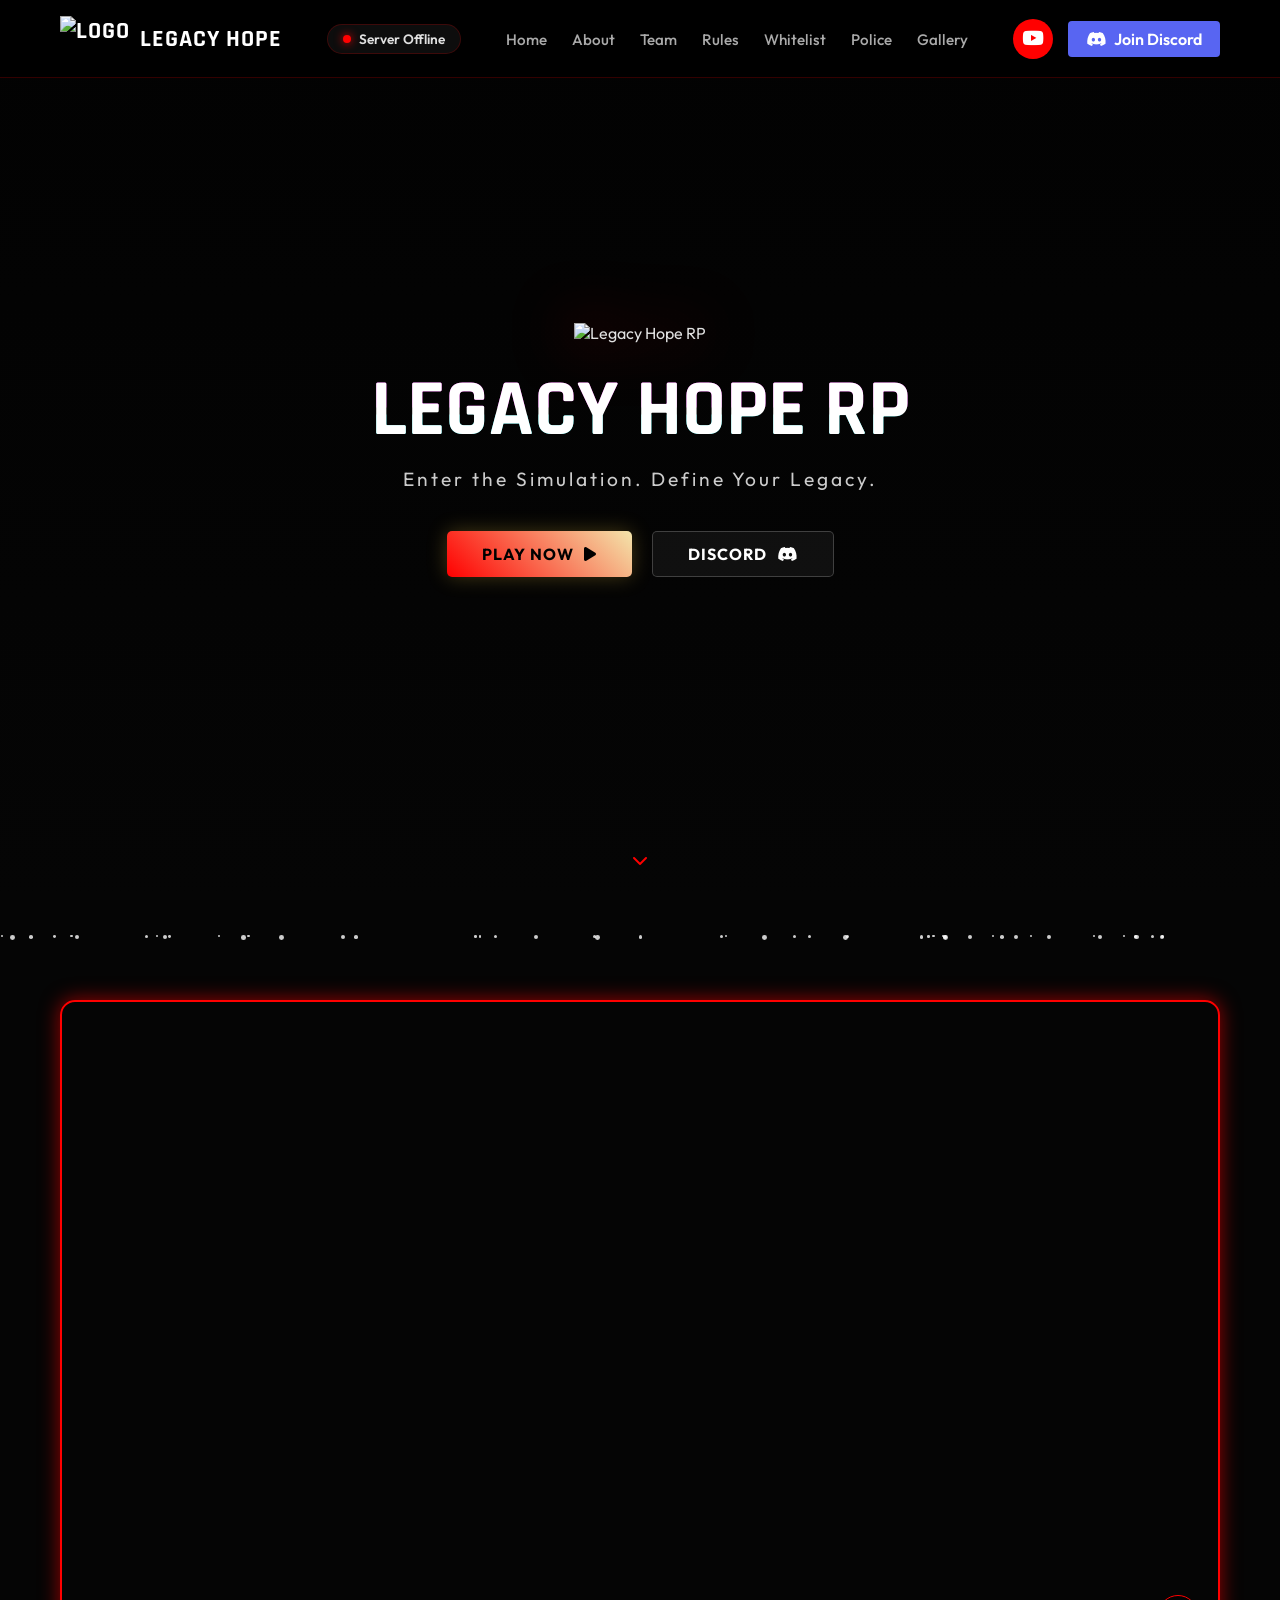
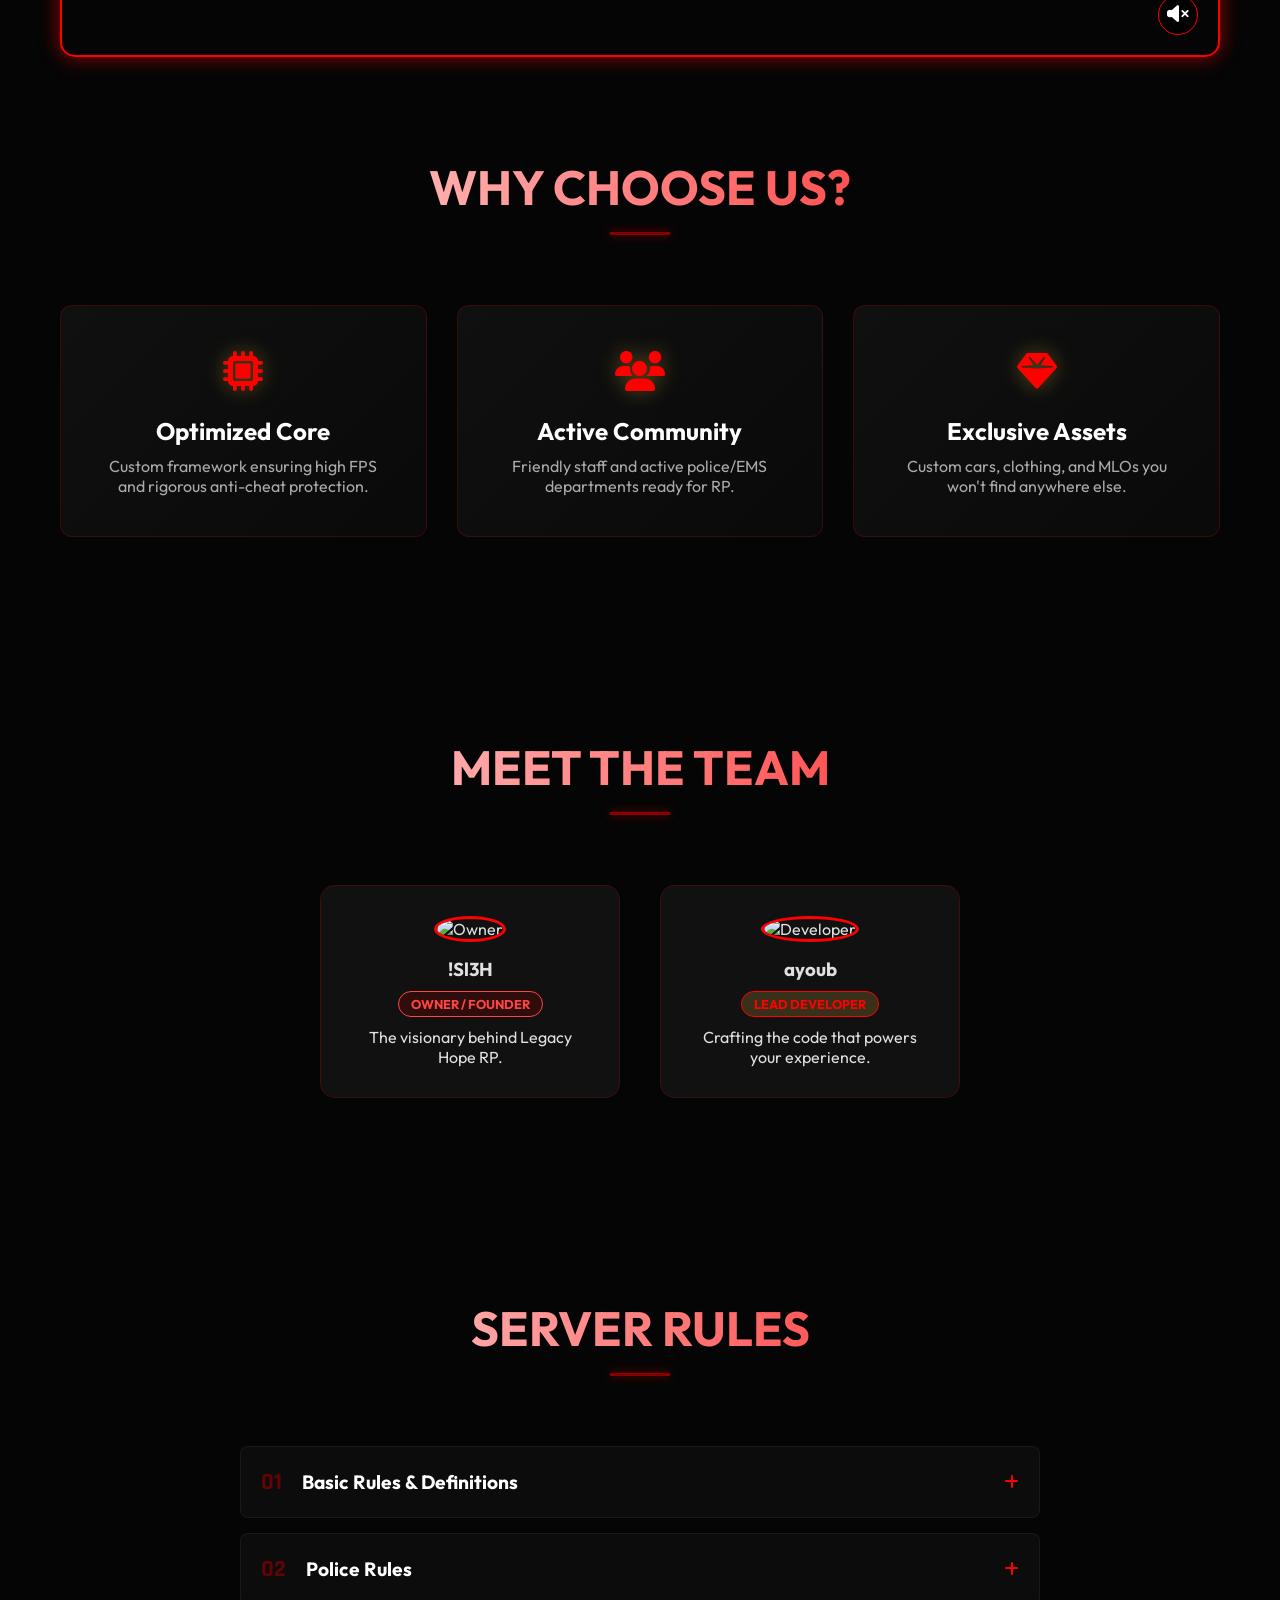
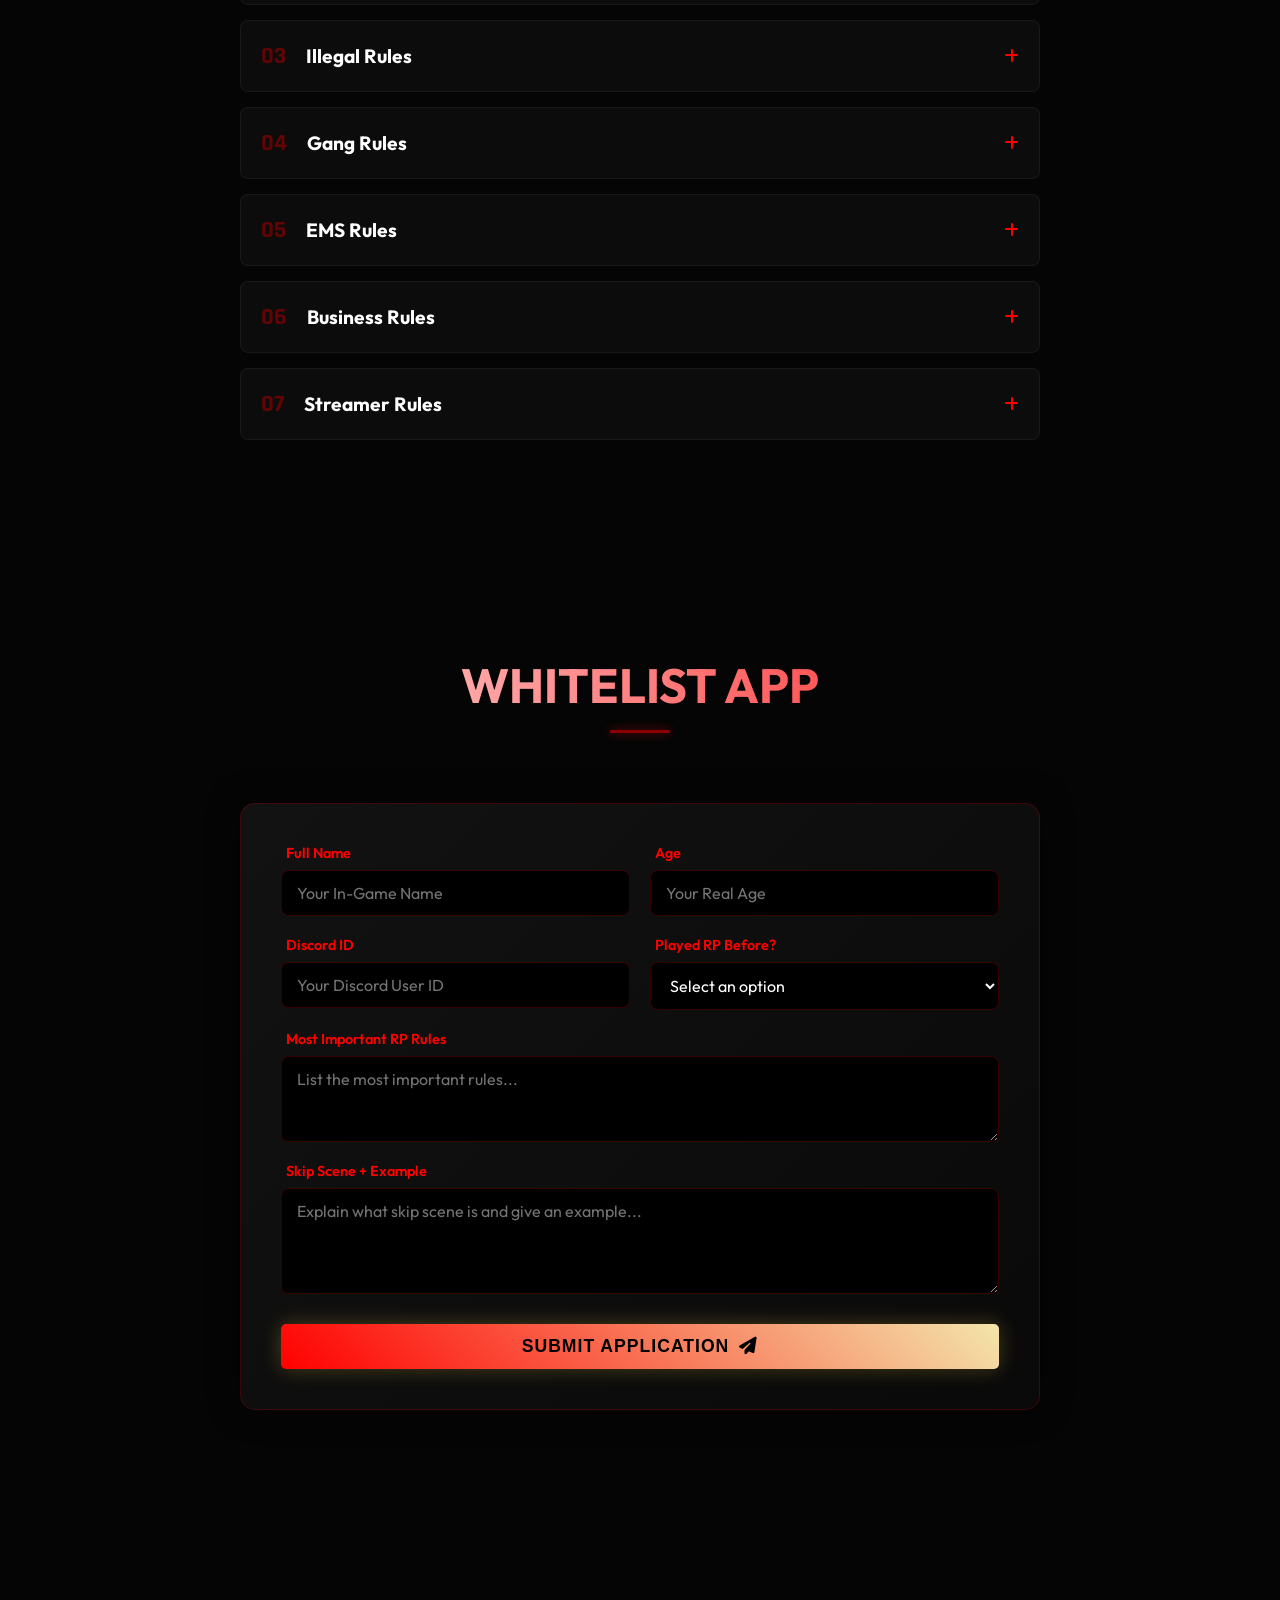
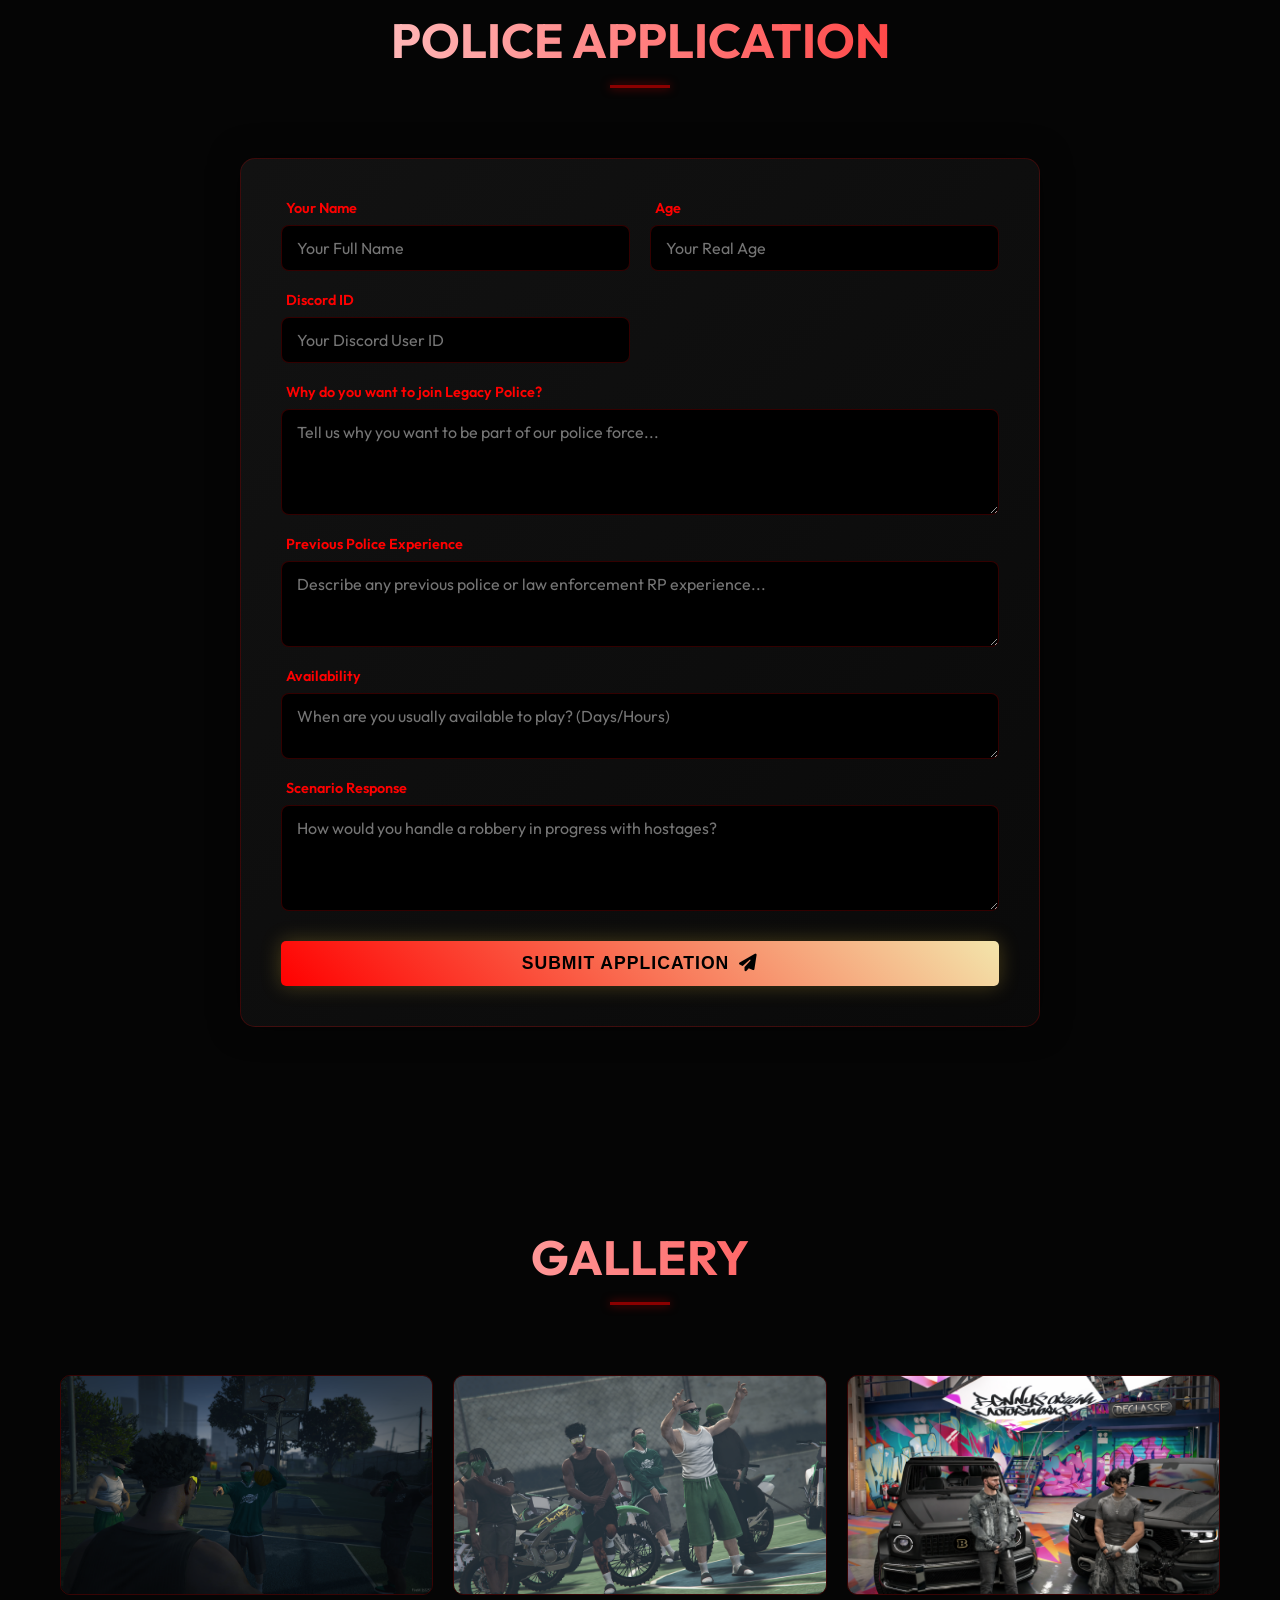
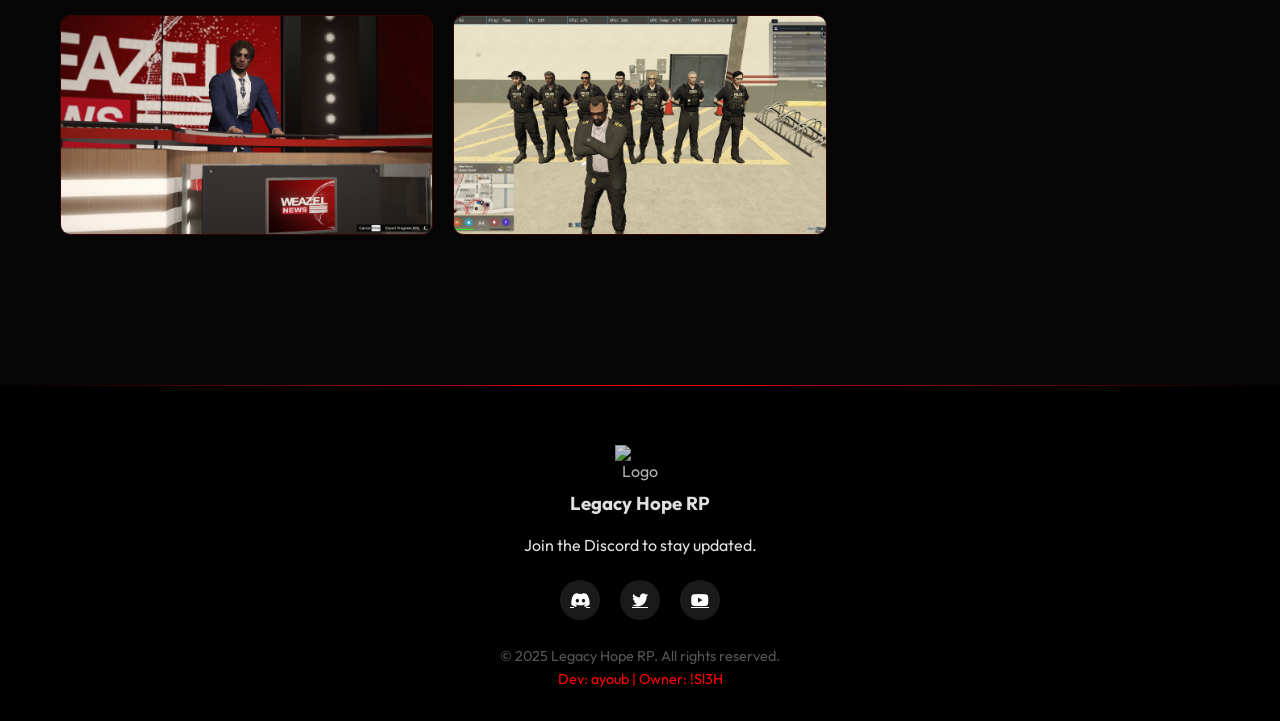
==== index.html @ 8f76c313 "Add files via upload" ====
<!DOCTYPE html>
<html lang="en" style="scroll-behavior: smooth;">

<head>
    <meta charset="UTF-8">
    <meta name="viewport" content="width=device-width, initial-scale=1.0">
    <title>Legacy Hope RP - V2</title>
    <meta name="description"
        content="Join Legacy Hope RP, the premier FiveM server. High FPS, Custom Scripts, and Serious RP.">
    <!-- Fonts -->
    <link rel="preconnect" href="https://fonts.googleapis.com">
    <link rel="preconnect" href="https://fonts.gstatic.com" crossorigin>
    <link
        href="https://fonts.googleapis.com/css2?family=Outfit:wght@300;400;600;700&family=Rajdhani:wght@500;600;700&display=swap"
        rel="stylesheet">
    <!-- Icons -->
    <link rel="stylesheet" href="https://cdnjs.cloudflare.com/ajax/libs/font-awesome/6.4.0/css/all.min.css">
    <!-- AOS Animation Library -->
    <link href="https://unpkg.com/aos@2.3.1/dist/aos.css" rel="stylesheet">
    <!-- Custom CSS -->
    <link rel="stylesheet" href="assets/css/style.css">
</head>

<body>

    <!-- Preloader -->
    <div class="preloader">
        <div class="loader-content">
            <img src="https://images-ext-1.discordapp.net/external/XOzHDlC-30H7uEhT_jgpE6qucjbPXIinELdYdfZ_gAg/https/r2.fivemanage.com/xtTJr37GPiQTBRLqvFUCm/lh.png?format=webp&quality=lossless&width=1050&height=1050"
                alt="Loading...">
            <div class="loading-text glitch" data-text="LOADING...">LOADING...</div>
            <div class="loading-bar">
                <div class="bar-fill"></div>
            </div>
            <div class="loading-percentage">0%</div>
        </div>
    </div>

    <!-- Snow Container -->
    <div id="snow-container"></div>

    <!-- Navigation -->
    <nav class="navbar">
        <div class="container nav-container">
            <div class="logo">
                <img src="https://images-ext-1.discordapp.net/external/XOzHDlC-30H7uEhT_jgpE6qucjbPXIinELdYdfZ_gAg/https/r2.fivemanage.com/xtTJr37GPiQTBRLqvFUCm/lh.png?format=webp&quality=lossless&width=1050&height=1050"
                    alt="Logo">
                <span>Legacy Hope</span>
            </div>

            <!-- Server Status Widget (Nav) -->
            <div class="server-status">
                <span class="status-dot"></span>
                <span id="player-count">Loading...</span>
            </div>

            <ul class="nav-links">
                <li><a href="#home" class="active">Home</a></li>
                <li><a href="#about">About</a></li>
                <li><a href="#team">Team</a></li>
                <li><a href="#rules">Rules</a></li>
                <li><a href="#whitelist">Whitelist</a></li>
                <li><a href="#police">Police</a></li>
                <li><a href="#gallery">Gallery</a></li>
            </ul>
            <div class="nav-cta">
                <a href="https://www.youtube.com/@legacyhoperp" target="_blank" class="btn-youtube"><i
                        class="fa-brands fa-youtube"></i></a>
                <a href="https://discord.gg/" target="_blank" class="btn-discord"><i class="fa-brands fa-discord"></i>
                    Join Discord</a>
            </div>
            <div class="hamburger">
                <span class="bar"></span>
                <span class="bar"></span>
                <span class="bar"></span>
            </div>
        </div>
    </nav>

    <!-- Hero Section -->
    <header id="home" class="hero">
        <div class="hero-bg-wrapper">
            <div class="hero-bg"></div> <!-- Background Image with Flow Effect -->
        </div>
        <div class="hero-overlay"></div>

        <div class="hero-content" data-aos="zoom-in" data-aos-duration="1000">
            <img class="hero-logo"
                src="https://images-ext-1.discordapp.net/external/XOzHDlC-30H7uEhT_jgpE6qucjbPXIinELdYdfZ_gAg/https/r2.fivemanage.com/xtTJr37GPiQTBRLqvFUCm/lh.png?format=webp&quality=lossless&width=1050&height=1050"
                alt="Legacy Hope RP">
            <h1 class="glitch" data-text="Legacy Hope RP">Legacy Hope RP</h1>
            <p class="subtitle">Enter the Simulation. Define Your Legacy.</p>
            <div class="hero-buttons">
                <a href="fivem://connect/rp.legacy-hope.de" class="btn-primary glitch-hover">Play Now <i
                        class="fa-solid fa-play"></i></a>
                <a href="https://discord.gg/eCTvCu7C" target="_blank" class="btn-secondary">Discord <i
                        class="fa-brands fa-discord"></i></a>
            </div>
        </div>

        <div class="scroll-down">
            <i class="fa-solid fa-chevron-down"></i>
        </div>
    </header>

    <!-- Video Section -->
    <section class="section video-section" style="padding-bottom: 0;">
        <div class="container" data-aos="fade-up">
            <div class="video-container"
                style="position: relative; padding-bottom: 56.25%; height: 0; overflow: hidden; border-radius: 15px; border: 2px solid var(--primary-color); box-shadow: 0 0 20px var(--primary-glow);">
                <video id="hero-video"
                    style="position: absolute; top: 0; left: 0; width: 100%; height: 100%; object-fit: cover;" autoplay
                    muted loop playsinline>
                    <source src="video.mp4" type="video/mp4">
                    Your browser does not support the video tag.
                </video>
                <button id="volume-toggle" class="volume-btn">
                    <i class="fa-solid fa-volume-xmark"></i>
                </button>

            </div>
        </div>
    </section>

    <!-- About Section -->
    <section id="about" class="section about-section">
        <div class="container">
            <div class="section-header" data-aos="fade-up">
                <h2>Why Choose Us?</h2>
                <div class="line"></div>
            </div>
            <div class="about-grid">
                <div class="about-card" data-aos="fade-up" data-aos-delay="100">
                    <div class="icon-box"><i class="fa-solid fa-microchip"></i></div>
                    <h3>Optimized Core</h3>
                    <p>Custom framework ensuring high FPS and rigorous anti-cheat protection.</p>
                </div>
                <div class="about-card" data-aos="fade-up" data-aos-delay="200">
                    <div class="icon-box"><i class="fa-solid fa-users"></i></div>
                    <h3>Active Community</h3>
                    <p>Friendly staff and active police/EMS departments ready for RP.</p>
                </div>
                <div class="about-card" data-aos="fade-up" data-aos-delay="300">
                    <div class="icon-box"><i class="fa-solid fa-gem"></i></div>
                    <h3>Exclusive Assets</h3>
                    <p>Custom cars, clothing, and MLOs you won't find anywhere else.</p>
                </div>
            </div>
        </div>
    </section>

    <!-- Meet The Team Section -->
    <section id="team" class="section team-section">
        <div class="container">
            <div class="section-header" data-aos="fade-up">
                <h2>Meet The Team</h2>
                <div class="line"></div>
            </div>
            <div class="team-grid">
                <div class="team-card" data-aos="flip-left" data-aos-duration="1000">
                    <div class="team-img">
                        <img src="https://cdn.discordapp.com/avatars/318543034713112577/a_9b99df63fbc21f4d7435eda780d9742d.gif?size=1024&animated=true"
                            alt="Owner">
                    </div>
                    <h3>!Sl3H</h3>
                    <span class="role owner">Owner / Founder</span>
                    <p>The visionary behind Legacy Hope RP.</p>
                </div>
                <div class="team-card" data-aos="flip-right" data-aos-duration="1000">
                    <div class="team-img">
                        <img src="https://cdn.discordapp.com/avatars/656266921519480838/91e9a1253d5105bc2c8e5173933abb18.webp?size=1024"
                            alt="Developer">
                    </div>
                    <h3>ayoub</h3>
                    <span class="role dev">Lead Developer</span>
                    <p>Crafting the code that powers your experience.</p>
                </div>
            </div>
        </div>
    </section>

    <!-- Rules Section -->
    <section id="rules" class="section rules-section">
        <div class="container">
            <div class="section-header" data-aos="fade-up">
                <h2>Server Rules</h2>
                <div class="line"></div>
            </div>
            <div class="rules-container">
                <!-- Basic Rules -->
                <div class="rule-item" data-aos="fade-left">
                    <div class="rule-header">
                        <span>01</span>
                        <h4>Basic Rules & Definitions</h4>
                        <i class="fa-solid fa-plus"></i>
                    </div>
                    <div class="rule-body">
                        <div class="rules-content">
                            <ol>
                                <li><strong>OOC:</strong> l chat mech maj3oula chte5ou/ta3ti biha infos HRP!</li>
                                <li><strong>RDM:</strong> Ma 3andekch el 7a9 to9tel Player men ghir sbab!</li>
                                <li><strong>VDM:</strong> ma 3andekch el 7a9 testa3mel vehicle bech to9tel wala
                                    tadhreb player</li>
                                <li><strong>VOL:</strong> lezmek dima tkhaf 3la l character mte3ek w t9ader 7yetou!
                                </li>
                                <li><strong>Power Gaming:</strong> ma lezmekch tet9awa 3al character mte3ek:
                                    <ul>
                                        <li>Example: Accident wela Tnagaz men blasa 3alya w tetwaja3ch</li>
                                    </ul>
                                </li>
                                <li><strong>Meta Gaming:</strong> ma 3andekch el 7a9 testa3mel info makech makhedhha
                                    in game w kol info lazemha record snn meta!</li>
                                <li><strong>Fail RP:</strong> ma 3andekch el 7a9 ta3mel 7aja moch ma39oula w
                                    matemchich m3a character mte3ek!</li>
                                <li><strong>Force RP:</strong> ma 3andekch el 7a9 tet9awa 3la player bech tekhou
                                    advantage fi scene
                                    <ul>
                                        <li>Example: tfok info wela flous bl force</li>
                                    </ul>
                                </li>
                                <li><strong>Win RP:</strong> ma 3andekch el 7a9 tekhtare3 7ajet moch mawjoudin in
                                    game bech terba7 bihom scene</li>
                                <li><strong>Combat Logging:</strong> tleave l game wela ta3mal rou7ek afk fi west
                                    scene</li>
                                <li><strong>Combat Storing:</strong> ma 3andekch el 7a9 tohreb l greenzone fi west
                                    scene (5alet 3lik chkoun wela fi fight)</li>
                                <li><strong>Clear Shot:</strong> famammech 7aja esmha clear shot fel RP ki yebda
                                    famma hostage</li>
                                <li><strong>Revenge kill:</strong> Ken makech f gang lazmek record & info rp & 2h
                                    bech tnajam ta3mal revenge!</li>
                                <li><strong>Disrespect / Toxicity:</strong> Interdit tetmanyak 3ala player w houwa
                                    taye7 (la b emote w la b klem)!</li>
                                <li><strong>Use Rule:</strong> tcouveri rou7ek b rule f scene
                                    <ul>
                                        <li>Example: teprovoqui chkoun fi greenzone khater ta3ref maynajamch
                                            ya3malek chy</li>
                                    </ul>
                                </li>
                                <li><strong>Pain RP:</strong> ki tetdhrab wala ta3mel accident wala 3amaliya lezmek
                                    tetwaja3 w tetasarref kima IRL</li>
                                <li>Kofr rabbi bannable 7atta lawken bin las7ab ama saben ay 7ad mel 3ila bannable
                                    ken wsel fama report</li>
                                <li>Abusing any glitch or finding one and not reporting it to the staff will result
                                    in a Permanent ban</li>
                                <li>Using any kind of third party cheats / mods that give you advantage visually
                                    will result in a Permanent ban</li>
                                <li>Any kind of sexual abuse or ra**ping scenes will result in an extremely severe
                                    sanction</li>
                                <li>Skipping a scene with an EMS, Police or lawyer will result in a ban</li>
                                <li>You must choose a realistic name otherwise you character will get deleted</li>
                                <li>Third party or free loot are not allowed</li>
                                <li>Ki tebda boss mta3 faction wala charika w to93od inactif 7 days yetna7alek l
                                    boss</li>
                                <li>Mamnou3 tkhalli 7aja men amlekek l player ekhor ki bech tsirlek mort rp</li>
                                <li>Ki tsirlek mort rp characterek jdid lezem ykoun ma 3andou 7atta 3ale9a bel
                                    character l 9dim</li>
                                <li>Ken 7ad faila m3ak tkammel scene w treporti fellekher (tnajam treporti meloul
                                    ama lazem tekteb "spectate")</li>
                                <li>Ay refund lazmou record</li>
                                <li>Interdit tib9a b dbach il khedma wenti off duty</li>
                                <li><strong>/me:</strong> used to describe a feeling</li>
                                <li><strong>/do:</strong> used to describe an action</li>
                            </ol>
                            <div class="rules-note">
                                <p><i class="fa-solid fa-circle-info"></i> Ki ta9ra w tefhem rules heky 7aja t5alik
                                    tel3ab RP ndhif w ta7mi rouhek ml 3bed elli tfaili!</p>
                                <p><i class="fa-solid fa-circle-question"></i> Ken Makech fahem 7aja fl rules tnajam
                                    temchi l waiting for help w nfasroulek l rules!</p>
                            </div>
                        </div>
                    </div>
                </div>

                <!-- Police Rules -->
                <div class="rule-item" data-aos="fade-left" data-aos-delay="100">
                    <div class="rule-header">
                        <span>02</span>
                        <h4>Police Rules</h4>
                        <i class="fa-solid fa-plus"></i>
                    </div>
                    <div class="rule-body">
                        <div class="rules-content">
                            <ol>
                                <li>Mamnou3 b ay chakl ml achkel tkoun police fased !!
                                    <ul>
                                        <li>Example: ta3ti wela tbi3 ma7jouz etc..</li>
                                    </ul>
                                </li>
                                <li>Mamnou3 alik tb9a off duty akther men 2 hours maghir mate3lem l chief!</li>
                                <li>MDT lazem t9ayad fiha kol chay w interdit tna7i ay 7aja maghir order !!</li>
                                <li>Ma tb3ath 7ad lel 7abs ken ba3d matkmel scenek kemla m3ah!</li>
                                <li>Descente yelzem minimum 10 effective + record + te3lemhom 9ball 24h!</li>
                                <li><strong>Suspicious Vehicles:</strong> Kif t9ol "karhba masrou9a": Mamnou3 3lik
                                    tkon mkch mbalegh 3liha</li>
                                <li><strong>Third Party Gang Fights:</strong> Police manmoun3 alih yeda5l fi fight
                                    (third party) ken matoufa l fight!</li>
                                <li><strong>RP Quality:</strong> interdit police w ta3mal f troll!</li>
                                <li>Yelzmek tesma3 klem l grade elli a3la menek!</li>
                                <li><strong>Resignation:</strong> ken gradek fou9 +5 matnajamch to5rej ken b mort
                                    RP! ken a9al lazem 600 Malyoun!</li>
                                <li><strong>Inactivity:</strong> offline akthar men 5 days maghir mate3lem tnajam
                                    tousel l mort rp (out of police)!</li>
                                <li><strong>Forcing:</strong> Mamnou3 tlaffa9 9adhiya wala tforsi wa7ed ya3tik info
                                    Tnajjem ta3mel deal!</li>
                                <li>tnajamch tna9as fl jail duration ella b confirmation mel high grade!</li>
                                <li><strong>Searching Players:</strong> Tfarakes player ken fel markaz wela sbitar
                                    blasa o5ra mamnou3!</li>
                                <li><strong>EMS Respect:</strong> Dima 7ot f balek elli l ems are partners!</li>
                                <li>Interdit troll / rage fl radio!</li>
                                <li><strong>Halet tawre2:</strong> fi halet tawr2 interdit tfarkes mouwten blech
                                    mask</li>
                                <li><strong>Annonce police:</strong> mamnou3 yhbt annonce mouch high grade wela
                                    bordre mand commandant</li>
                                <li>Mamnou3 police yaml accident fi poursuite yklm ylzmou yns7eb</li>
                                <li>poursuite tnajam tkartech ken mba3ed 15 min!</li>
                            </ol>
                            <div class="rules-note">
                                <p><i class="fa-solid fa-circle-info"></i> Ki ta9ra w tefhem rules heky 7aja t5alik
                                    tel3ab RP ndhif w ta7mi rouhek ml 3bed elli tfaili!</p>
                                <p><i class="fa-solid fa-circle-question"></i> Ken Makech fahem 7aja fl rules tnajam
                                    temchi l waiting for help w nfasroulek l rules!</p>
                            </div>
                        </div>
                    </div>
                </div>

                <!-- Illegal Rules -->
                <div class="rule-item" data-aos="fade-left" data-aos-delay="200">
                    <div class="rule-header">
                        <span>03</span>
                        <h4>Illegal Rules</h4>
                        <i class="fa-solid fa-plus"></i>
                    </div>
                    <div class="rule-body">
                        <div class="rules-content">
                            <ol>
                                <li>Ma 3andekch el 7a9 ta3mel robberys wa9et tebde fama halet taware2 wela green
                                    time</li>
                                <li>ATM / Store robbery, lazem testana 5min majakesh l police tnajam tohreb</li>
                                <li>Rahina maj3oula lel robberies wela bech tmana3 l boss mta3ek!</li>
                                <li>Braquage without reason interdit</li>
                                <li>Interdit 3lik ta3mel medium / large robbery b sle7 abyedh</li>
                                <li>ki ta5taf player 3andekch l7a9 tab9a 5atfou akthar men 15 min (kounchi
                                    autorisation mn admin)</li>
                                <li>Mamnou3 3lik testa3mel hélicoptère fi small robbery</li>
                                <li>Minimum criminals fi scene braquage 2 (weapon required)</li>
                                <li>Police tanjem tlootih ken fl ma7jouz interdit 3lik thez 7ajet okhra</li>
                                <li>Matnajemch ta5tef mouwaten fy wost el khedma w ella labes dbach el 5edma</li>
                                <li>Interdit ta3mal fight maghir mask w ki ta3mal illegal matnajam tna7i l mask ken
                                    mba3ed 10 min meli toufa l scene!</li>
                                <li>Record Obligatoir fii ay scene illegal</li>
                                <li>Bin l robbery wl robbery lazem testana 15 min (fl meduim & high robberies
                                    testana 1h)</li>
                            </ol>
                        </div>
                    </div>
                </div>

                <!-- Gang Rules -->
                <div class="rule-item" data-aos="fade-left" data-aos-delay="300">
                    <div class="rule-header">
                        <span>04</span>
                        <h4>Gang Rules</h4>
                        <i class="fa-solid fa-plus"></i>
                    </div>
                    <div class="rule-body">
                        <div class="rules-content">
                            <ol>
                                <li>Maximum Gang Members : 20 Male & unlimited for females</li>
                                <li>No alliance between gangs</li>
                                <li>F gang wela mouch f gang Fight without reason = cancel + ban</li>
                                <li>gang f scene ta3mal akthar men 3 fails = gang strike (l boss lazem ya3raf ya5tar
                                    l members)</li>
                                <li>Interaction Obligatoire ! only redzones famech interaction</li>
                                <li>Tnajam treacti f ay wa9t ama il se fait saret l react both gangs ma3atech
                                    3andhom reason lel fight
                                    <ul>
                                        <li>NB: Ken member ml gang mta3ek 3mal l react w 9tal member ml gang lo5ra =
                                            react tii7</li>
                                    </ul>
                                </li>
                                <li>mamnou3 ay member men gang yelbess mask ta3 gang okhra</li>
                                <li>interdit thez wahed min shabik rahhina ! fake hostage interdit</li>
                                <li>kan mot fi fight wela react interdit alik tarja lil scene</li>
                                <li>bech tbadel el Under boss mta3 el gang lezmek ta3lem el mafia</li>
                                <li>ken member mel gang khraj wa7dou 3andek el 7a9 fel mort rp / ken ettared no mort
                                    rp</li>
                                <li>Interdit gangster ysob bl gang mte3ou wela bl mafia lel police (tnajam tsob b
                                    gang o5ra ama tet7amal l mas2ouliya fl rp)</li>
                                <li>Interdit gang ta8dar mafia (b ay tari9a) ella matetla3 cartel !!</li>
                                <li>Interdit gang testa3mal mask mech mte3ha !!</li>
                                <li>Fi Fight vs police lazem dima a9al b 2 (tenzel button home w tchouf 9adeh police
                                    w tna9as)</li>
                            </ol>
                            <div class="rules-note">
                                <p><i class="fa-solid fa-circle-info"></i> Ki ta9ra w tefhem rules heky 7aja t5alik
                                    tel3ab RP ndhif w ta7mi rouhek ml 3bed elli tfaili!</p>
                                <p><i class="fa-solid fa-circle-question"></i> Ken Makech fahem 7aja fl rules tnajam
                                    temchi l waiting for help w nfasroulek l rules!</p>
                            </div>
                        </div>
                    </div>
                </div>

                <!-- EMS Rules -->
                <div class="rule-item" data-aos="fade-left" data-aos-delay="400">
                    <div class="rule-header">
                        <span>05</span>
                        <h4>EMS Rules</h4>
                        <i class="fa-solid fa-plus"></i>
                    </div>
                    <div class="rule-body">
                        <div class="rules-content">
                            <ol>
                                <li>Ki tebda off duty w low grade interdit testa3ml ems power!
                                    <ul>
                                        <li>Example : off duty w tfaya9 f s7abek!</li>
                                    </ul>
                                </li>
                                <li>8ir l emotes l /do important bech t5ali RP mezyen!</li>
                                <li>Ki yebda dead (not knocked) tnajam tfay9ou ken f sbitar!</li>
                                <li>Tnajam tkoun EMS fi gang ama interdit ta3ti ems items!</li>
                                <li>Interdit ysir disrespect bin l collegue!</li>
                                <li>Interdit matesma3ch klem grade a3la menek!</li>
                            </ol>
                            <div class="rules-note">
                                <p><i class="fa-solid fa-circle-info"></i> Ki ta9ra w tefhem rules heky 7aja t5alik
                                    tel3ab RP ndhif w ta7mi rouhek ml 3bed elli tfaili!</p>
                                <p><i class="fa-solid fa-circle-question"></i> Ken Makech fahem 7aja fl rules tnajam
                                    temchi l waiting for help w nfasroulek l rules!</p>
                            </div>
                        </div>
                    </div>
                </div>

                <!-- Business Rules -->
                <div class="rule-item" data-aos="fade-left" data-aos-delay="500">
                    <div class="rule-header">
                        <span>06</span>
                        <h4>Business Rules</h4>
                        <i class="fa-solid fa-plus"></i>
                    </div>
                    <div class="rule-body">
                        <div class="rules-content">
                            <ol>
                                <li>Ki tebda boss charika lazem you act as a buisness man!</li>
                                <li>Ki tebda boss mta3 faction wala charika w to93od inactif 7 days tetna7alek l
                                    boss</li>
                                <li>Mamnou3 tghalli wala trakhes fi aswem sel3tek</li>
                                <li>Ki tebda on duty lazem dima labes labset l5edma!</li>
                                <li>Interdit t7ot lflous f jibek lazem dima /bill (fatoura)</li>
                            </ol>
                            <div class="rules-note">
                                <p><i class="fa-solid fa-circle-info"></i> Ki ta9ra w tefhem rules heky 7aja t5alik
                                    tel3ab RP ndhif w ta7mi rouhek ml 3bed elli tfaili!</p>
                                <p><i class="fa-solid fa-circle-question"></i> Ken Makech fahem 7aja fl rules tnajam
                                    temchi l waiting for help w nfasroulek l rules!</p>
                            </div>
                        </div>
                    </div>
                </div>

                <!-- Streamer Rules -->
                <div class="rule-item" data-aos="fade-left" data-aos-delay="600">
                    <div class="rule-header">
                        <span>07</span>
                        <h4>Streamer Rules</h4>
                        <i class="fa-solid fa-plus"></i>
                    </div>
                    <div class="rule-body">
                        <div class="rules-content">
                            <ol>
                                <li>When you share your link lazem t7ot stream title LH RP or Legacy Hope!</li>
                                <li>Interdit thabat link wenty tel3ab f server RP a5er!</li>
                                <li>Ki tebda f situation lazem te3lem staff elli enti f west stream!</li>
                                <li>Ken talbou menek staff ta3mal mute lel stream lazem tmuti!</li>
                                <li>Interdit testa3mal infos m chat stream (meta)!</li>
                                <li>No trolling fl live or unrealistic Roleplay!</li>
                            </ol>
                            <div class="rules-note">
                                <p><i class="fa-solid fa-circle-info"></i> Ki ta9ra w tefhem rules heky 7aja t5alik
                                    tel3ab RP ndhif w ta7mi rouhek ml 3bed elli tfaili!</p>
                                <p><i class="fa-solid fa-circle-question"></i> Ken Makech fahem 7aja fl rules tnajam
                                    temchi l waiting for help w nfasroulek l rules!</p>
                            </div>
                        </div>
                    </div>
                </div>
            </div>
        </div>
    </section>

    <!-- Whitelist Application Section -->
    <section id="whitelist" class="section whitelist-section">
        <div class="container">
            <div class="section-header" data-aos="fade-up">
                <h2>Whitelist App</h2>
                <div class="line"></div>
            </div>
            <div class="whitelist-form-container" data-aos="zoom-in">
                <form id="whitelistForm">
                    <div class="form-group">
                        <label for="fullName">Full Name</label>
                        <input type="text" id="fullName" name="fullName" required placeholder="Your In-Game Name">
                    </div>
                    <div class="form-group">
                        <label for="age">Age</label>
                        <input type="number" id="age" name="age" required placeholder="Your Real Age">
                    </div>
                    <div class="form-group">
                        <label for="discordId">Discord ID</label>
                        <input type="text" id="discordId" name="discordId" required placeholder="Your Discord User ID">
                    </div>
                    <div class="form-group">
                        <label for="playedRp">Played RP Before?</label>
                        <select id="playedRp" name="playedRp" required>
                            <option value="" disabled selected>Select an option</option>
                            <option value="Yes">Yes</option>
                            <option value="No">No</option>
                        </select>
                    </div>
                    <div class="form-group hidden-field" id="previousServerGroup">
                        <label for="previousServer">Where did you play?</label>
                        <input type="text" id="previousServer" name="previousServer"
                            placeholder="Server Name (e.g. Nopixel, GrandRP)">
                    </div>
                    <div class="form-group full-width">
                        <label for="importantRules">Most Important RP Rules</label>
                        <textarea id="importantRules" name="importantRules" rows="3" required
                            placeholder="List the most important rules..."></textarea>
                    </div>
                    <div class="form-group full-width">
                        <label for="skipScene">Skip Scene + Example</label>
                        <textarea id="skipScene" name="skipScene" rows="4" required
                            placeholder="Explain what skip scene is and give an example..."></textarea>
                    </div>
                    <div class="form-group full-width">
                        <button type="submit" class="btn-primary">Submit Application <i
                                class="fa-solid fa-paper-plane"></i></button>
                    </div>
                </form>
            </div>
        </div>
    </section>

    <!-- Police Application Section -->
    <section id="police" class="section police-section">
        <div class="container">
            <div class="section-header" data-aos="fade-up">
                <h2>Police Application</h2>
                <div class="line"></div>
            </div>
            <div class="whitelist-form-container" data-aos="zoom-in">
                <form id="policeForm">
                    <div class="form-group">
                        <label for="policeName">Your Name</label>
                        <input type="text" id="policeName" name="policeName" required placeholder="Your Full Name">
                    </div>
                    <div class="form-group">
                        <label for="policeAge">Age</label>
                        <input type="number" id="policeAge" name="policeAge" required placeholder="Your Real Age">
                    </div>
                    <div class="form-group">
                        <label for="policeDiscordId">Discord ID</label>
                        <input type="text" id="policeDiscordId" name="policeDiscordId" required
                            placeholder="Your Discord User ID">
                    </div>
                    <div class="form-group full-width">
                        <label for="whyJoin">Why do you want to join Legacy Police?</label>
                        <textarea id="whyJoin" name="whyJoin" rows="4" required
                            placeholder="Tell us why you want to be part of our police force..."></textarea>
                    </div>
                    <div class="form-group full-width">
                        <label for="experience">Previous Police Experience</label>
                        <textarea id="experience" name="experience" rows="3" required
                            placeholder="Describe any previous police or law enforcement RP experience..."></textarea>
                    </div>
                    <div class="form-group full-width">
                        <label for="availability">Availability</label>
                        <textarea id="availability" name="availability" rows="2" required
                            placeholder="When are you usually available to play? (Days/Hours)"></textarea>
                    </div>
                    <div class="form-group full-width">
                        <label for="scenario">Scenario Response</label>
                        <textarea id="scenario" name="scenario" rows="4" required
                            placeholder="How would you handle a robbery in progress with hostages?"></textarea>
                    </div>
                    <div class="form-group full-width">
                        <button type="submit" class="btn-primary">Submit Application <i
                                class="fa-solid fa-paper-plane"></i></button>
                    </div>
                </form>
            </div>
        </div>
    </section>

    <!-- Gallery Section -->
    <section id="gallery" class="section gallery-section">
        <div class="container">
            <div class="section-header" data-aos="fade-up">
                <h2>Gallery</h2>
                <div class="line"></div>
            </div>
            <div class="gallery-grid">
                <div class="gallery-item" data-aos="zoom-in">
                    <img src="gallery/gang1.png" alt="Gang Life">
                    <div class="gallery-overlay">
                        <h3>Gang Life</h3>
                        <p>Street Culture</p>
                    </div>
                </div>
                <div class="gallery-item" data-aos="zoom-in" data-aos-delay="100">
                    <img src="gallery/gang2.png" alt="Gang Activity">
                    <div class="gallery-overlay">
                        <h3>Gang Activity</h3>
                        <p>Organized Crime</p>
                    </div>
                </div>
                <div class="gallery-item" data-aos="zoom-in" data-aos-delay="200">
                    <img src="gallery/mecano.png" alt="Mechanic Shop">
                    <div class="gallery-overlay">
                        <h3>Mechanic Shop</h3>
                        <p>Custom Repairs</p>
                    </div>
                </div>
                <div class="gallery-item" data-aos="zoom-in" data-aos-delay="300">
                    <img src="gallery/news.png" alt="News Station">
                    <div class="gallery-overlay">
                        <h3>News Station</h3>
                        <p>Breaking Stories</p>
                    </div>
                </div>
                <div class="gallery-item" data-aos="zoom-in" data-aos-delay="400">
                    <img src="gallery/police1.png" alt="Police Force">
                    <div class="gallery-overlay">
                        <h3>Police Force</h3>
                        <p>Protect & Serve</p>
                    </div>
                </div>
            </div>
        </div>
    </section>

    <!-- Footer -->
    <footer>
        <div class="container footer-content">
            <div class="footer-logo">
                <img src="https://images-ext-1.discordapp.net/external/XOzHDlC-30H7uEhT_jgpE6qucjbPXIinELdYdfZ_gAg/https/r2.fivemanage.com/xtTJr37GPiQTBRLqvFUCm/lh.png?format=webp&quality=lossless&width=1050&height=1050"
                    alt="Logo">
                <h3>Legacy Hope RP</h3>
            </div>
            <p>Join the Discord to stay updated.</p>
            <div class="social-links">
                <a href="https://discord.gg/" target="_blank"><i class="fa-brands fa-discord"></i></a>
                <a href="#"><i class="fa-brands fa-twitter"></i></a>
                <a href="#"><i class="fa-brands fa-youtube"></i></a>
            </div>
            <p class="copyright">&copy; 2025 Legacy Hope RP. All rights reserved. <br> <span class="dev-credit">Dev:
                    ayoub | Owner: !Sl3H</span></p>
        </div>
    </footer>

    <!-- Scroll to Top Button -->
    <button id="scrollToTop" class="scroll-to-top" aria-label="Scroll to top">
        <i class="fa-solid fa-arrow-up"></i>
    </button>

    <!-- Scripts -->
    <script src="https://unpkg.com/aos@2.3.1/dist/aos.js"></script>
    <script src="assets/js/script.js"></script>
</body>

</html>
---- assets/css/style.css ----
/* V2 CSS Update - Legacy Hope RP */

:root {
    --primary-color: #ff0000;
    /* Red */
    --primary-glow: rgba(255, 0, 0, 0.6);
    --secondary-color: #8a0000;
    /* Dark Red */
    --bg-dark: #050505;
    --card-bg: rgba(20, 20, 20, 0.8);
    --glass-border: rgba(255, 0, 0, 0.2);
    /* Red tinted border */
    --text-color: #e0e0e0;
    --font-heading: 'Rajdhani', sans-serif;
    --font-body: 'Outfit', sans-serif;
}

/* Reset & Basics */
* {
    margin: 0;
    padding: 0;
    box-sizing: border-box;
    scroll-behavior: smooth;
}

body {
    background-color: var(--bg-dark);
    font-family: var(--font-body);
    color: var(--text-color);
    overflow-x: hidden;
    user-select: none;
    -webkit-user-select: none;
    -moz-user-select: none;
    -ms-user-select: none;
}

/* Custom Scrollbar */
::-webkit-scrollbar {
    width: 8px;
}

::-webkit-scrollbar-track {
    background: #000;
}

::-webkit-scrollbar-thumb {
    background: var(--primary-color);
    border-radius: 4px;
}

::-webkit-scrollbar-thumb:hover {
    background: #b59230;
}

/* Text Selection */
::selection {
    background: var(--primary-color);
    color: #000;
}

/* Preloader */
.preloader {
    position: fixed;
    top: 0;
    left: 0;
    width: 100%;
    height: 100%;
    background: radial-gradient(circle at center, #1a1a1a 0%, #000 100%);
    z-index: 9999;
    display: flex;
    justify-content: center;
    align-items: center;
    transition: opacity 0.5s ease-out, visibility 0.5s;
}

.preloader.hidden {
    opacity: 0;
    visibility: hidden;
}

.loader-content {
    text-align: center;
}

.loader-content img {
    width: 120px;
    animation: pulse 2s infinite;
    margin-bottom: 5px;
}

.loading-text {
    font-family: var(--font-heading);
    font-size: 1.5rem;
    font-weight: 700;
    letter-spacing: 5px;
    color: #fff;
    margin-bottom: 15px;
    text-shadow: 0 0 10px rgba(255, 255, 255, 0.5);
    animation: blinkText 1.5s infinite;
}

@keyframes blinkText {

    0%,
    100% {
        opacity: 1;
    }

    50% {
        opacity: 0.5;
    }
}

.loading-bar {
    width: 250px;
    height: 4px;
    background: #111;
    margin: 0 auto;
    border-radius: 4px;
    overflow: hidden;
    border: 1px solid #333;
    box-shadow: 0 0 15px rgba(0, 0, 0, 0.5);
}

.bar-fill {
    height: 100%;
    width: 0%;
    background: linear-gradient(90deg, var(--primary-color), #ff4444);
    box-shadow: 0 0 15px var(--primary-color);
    animation: load 2.5s ease-in-out forwards;
}

@keyframes load {
    0% {
        width: 0;
    }

    100% {
        width: 100%;
    }
}

.loading-percentage {
    font-family: 'Courier New', monospace;
    color: var(--primary-color);
    font-size: 1.2rem;
    font-weight: 700;
    margin-top: 10px;
    text-shadow: 0 0 10px var(--primary-color);
}

@keyframes pulse {
    0% {
        transform: scale(1);
        opacity: 1;
    }

    50% {
        transform: scale(1.05);
        opacity: 0.8;
    }

    100% {
        transform: scale(1);
        opacity: 1;
    }
}

/* Snow Effect */
#snow-container {
    position: fixed;
    top: 0;
    left: 0;
    width: 100%;
    height: 100%;
    pointer-events: none;
    /* Let clicks pass through */
    z-index: 999;
    /* Below Navbar (1000) */
}

.snowflake {
    position: absolute;
    top: -10px;
    background: white;
    border-radius: 50%;
    opacity: 0.8;
    animation: fall linear forwards;
}

@keyframes fall {
    to {
        transform: translateY(105vh);
    }
}

/* Navbar */
.navbar {
    position: fixed;
    width: 100%;
    top: 0;
    z-index: 1000;
    background: rgba(0, 0, 0, 0.7);
    backdrop-filter: blur(15px);
    border-bottom: 1px solid var(--glass-border);
    padding: 1rem 0;
}

.nav-container {
    display: flex;
    justify-content: space-between;
    align-items: center;
}

.nav-cta {
    display: flex;
    align-items: center;
}

.logo {
    display: flex;
    align-items: center;
    gap: 10px;
    font-family: var(--font-heading);
    font-size: 1.5rem;
    font-weight: 700;
    color: #fff;
    text-transform: uppercase;
    letter-spacing: 1px;
}

.logo img {
    height: 45px;
}

/* Server Status Widget */
.server-status {
    display: flex;
    align-items: center;
    gap: 8px;
    background: rgba(255, 255, 255, 0.05);
    padding: 5px 15px;
    border-radius: 20px;
    border: 1px solid var(--glass-border);
    font-size: 0.85rem;
    font-weight: 600;
}

.status-dot {
    width: 8px;
    height: 8px;
    background: #00ff00;
    border-radius: 50%;
    box-shadow: 0 0 10px #00ff00;
    animation: blink 2s infinite;
}

@keyframes blink {

    0%,
    100% {
        opacity: 1;
    }

    50% {
        opacity: 0.5;
    }
}

.nav-links {
    display: flex;
    gap: 25px;
    list-style: none;
}

.nav-links a {
    color: #aaa;
    font-weight: 500;
    font-size: 0.95rem;
    text-decoration: none;
    transition: 0.3s;
}

.nav-links a:hover,
.nav-links a.active {
    color: var(--primary-color);
    text-shadow: 0 0 10px var(--primary-glow);
}

.btn-discord {
    background: #5865F2;
    color: white;
    padding: 8px 18px;
    border-radius: 4px;
    font-weight: 600;
    text-decoration: none;
    display: flex;
    gap: 8px;
    align-items: center;
    transition: 0.3s;
}

.btn-discord:hover {
    background: #4752c4;
    box-shadow: 0 0 15px rgba(88, 101, 242, 0.4);
    transform: translateY(-2px);
}

.btn-youtube {
    background: #FF0000;
    color: white;
    width: 40px;
    height: 40px;
    border-radius: 50%;
    display: flex;
    justify-content: center;
    align-items: center;
    text-decoration: none;
    font-size: 1.2rem;
    transition: 0.3s;
    margin-right: 15px;
}

.btn-youtube:hover {
    background: #cc0000;
    box-shadow: 0 0 15px rgba(255, 0, 0, 0.4);
    transform: translateY(-2px) scale(1.1);
}

/* Hamburger */
.hamburger {
    display: none;
    cursor: pointer;
}

.bar {
    display: block;
    width: 25px;
    height: 2px;
    background: #fff;
    margin: 5px 0;
    transition: 0.3s;
}

/* Hero Section with Flow Effect */
.hero {
    height: 100vh;
    position: relative;
    overflow: hidden;
    display: flex;
    justify-content: center;
    align-items: center;
    text-align: center;
}

.hero-bg-wrapper {
    position: absolute;
    top: 0;
    left: 0;
    width: 100%;
    height: 100%;
    z-index: -2;
    overflow: hidden;
}

.hero-bg {
    width: 100%;
    height: 100%;
    background: url('https://images-wixmp-ed30a86b8c4ca887773594c2.wixmp.com/f/8d3e93c2-7eac-41fa-93af-8ba56fe6a863/df4r2vb-4063d5d6-196b-4027-81cd-2bd0dba50598.png/v1/fill/w_1280,h_720,q_80,strp/gta_v_roleplay_bennys_photo_by_amarmaruuuf_df4r2vb-fullview.jpg?token=eyJ0eXAiOiJKV1QiLCJhbGciOiJIUzI1NiJ9.[base64].LbeZhqG1L1aR1lhtMbGcEa57VzWDkNxXy-h28EFRAKY') no-repeat center center/cover;
    animation: flowEffect 20s ease-in-out infinite alternate;
}

@keyframes flowEffect {
    0% {
        transform: scale(1);
    }

    100% {
        transform: scale(1.15);
    }
}

.hero-overlay {
    position: absolute;
    top: 0;
    left: 0;
    width: 100%;
    height: 100%;
    background: linear-gradient(180deg, rgba(0, 0, 0, 0.6) 0%, rgba(5, 5, 5, 1) 100%);
    z-index: -1;
}

.hero-content {
    z-index: 2;
    padding: 0 20px;
}

.hero-logo {
    width: 160px;
    filter: drop-shadow(0 0 30px var(--primary-glow));
    animation: float 6s ease-in-out infinite;
    margin-bottom: 2rem;
}

.hero h1 {
    font-family: var(--font-heading);
    font-size: 5rem;
    text-transform: uppercase;
    color: #fff;
    line-height: 0.9;
    margin-bottom: 20px;
    position: relative;
}

/* Glitch Effect on Text */
.glitch {
    position: relative;
}

.glitch::before,
.glitch::after {
    content: attr(data-text);
    position: absolute;
    top: 0;
    left: 0;
    width: 100%;
    height: 100%;
    opacity: 0.8;
}

.glitch::before {
    color: #f0f;
    z-index: -1;
    clip-path: polygon(0 0, 100% 0, 100% 45%, 0 45%);
    animation: glitch 3s infinite linear alternate-reverse;
}

.glitch::after {
    color: #0ff;
    z-index: -2;
    clip-path: polygon(0 55%, 100% 55%, 100% 100%, 0 100%);
    animation: glitch 2.5s infinite linear alternate-reverse;
}

@keyframes glitch {
    0% {
        transform: translate(0);
    }

    20% {
        transform: translate(-2px, 2px);
    }

    40% {
        transform: translate(-2px, -2px);
    }

    60% {
        transform: translate(2px, 2px);
    }

    80% {
        transform: translate(2px, -2px);
    }

    100% {
        transform: translate(0);
    }
}

@keyframes float {

    0%,
    100% {
        transform: translateY(0);
    }

    50% {
        transform: translateY(-20px);
    }
}

.subtitle {
    font-size: 1.2rem;
    color: #ccc;
    letter-spacing: 3px;
    margin-bottom: 40px;
}

.hero-buttons {
    display: flex;
    gap: 20px;
    justify-content: center;
}

.btn-primary {
    background: linear-gradient(45deg, var(--primary-color), #f3e5ab);
    color: #000;
    padding: 12px 35px;
    border-radius: 5px;
    font-weight: 700;
    text-transform: uppercase;
    letter-spacing: 1px;
    text-decoration: none;
    display: flex;
    align-items: center;
    gap: 10px;
    transition: 0.3s;
    transition: 0.3s;
    box-shadow: 0 0 20px rgba(212, 175, 55, 0.3);
    position: relative;
    overflow: hidden;
}

.btn-primary::after {
    content: '';
    position: absolute;
    top: 50%;
    left: 50%;
    width: 300px;
    height: 300px;
    background: rgba(255, 255, 255, 0.2);
    border-radius: 50%;
    transform: translate(-50%, -50%) scale(0);
    transition: transform 0.6s;
    pointer-events: none;
}

.btn-primary:hover::after {
    transform: translate(-50%, -50%) scale(1);
}

.btn-primary:hover {
    transform: translateY(-3px) scale(1.05);
    box-shadow: 0 0 40px rgba(212, 175, 55, 0.6);
}

.btn-primary:hover {
    transform: translateY(-3px) scale(1.05);
    box-shadow: 0 0 40px rgba(212, 175, 55, 0.6);
}

.btn-secondary {
    background: rgba(255, 255, 255, 0.05);
    border: 1px solid rgba(255, 255, 255, 0.2);
    color: #fff;
    padding: 12px 35px;
    border-radius: 5px;
    font-weight: 700;
    text-transform: uppercase;
    letter-spacing: 1px;
    text-decoration: none;
    display: flex;
    align-items: center;
    gap: 10px;
    transition: 0.3s;
}

.btn-secondary:hover {
    background: rgba(255, 255, 255, 0.15);
    border-color: #fff;
}

.scroll-down {
    position: absolute;
    bottom: 30px;
    animation: bounce 2s infinite;
    color: var(--primary-color);
}

@keyframes bounce {

    0%,
    20%,
    50%,
    80%,
    100% {
        transform: translateY(0);
    }

    40% {
        transform: translateY(-10px);
    }

    60% {
        transform: translateY(-5px);
    }
}

/* Sections */
.section {
    padding: 100px 0;
    position: relative;
}

.container {
    max-width: 1200px;
    margin: 0 auto;
    padding: 0 20px;
}

.section-header {
    text-align: center;
    margin-bottom: 70px;
}

.section-header h2 {
    font-size: 3rem;
    text-transform: uppercase;
    margin-bottom: 15px;
    background: linear-gradient(to right, #fff, var(--primary-color), #fff);
    background-clip: text;
    -webkit-background-clip: text;
    -webkit-text-fill-color: transparent;
    background-size: 200% auto;
    animation: shine 5s linear infinite;
}

@keyframes shine {
    to {
        background-position: 200% center;
    }
}

.line {
    width: 60px;
    height: 3px;
    background: var(--secondary-color);
    margin: 0 auto;
    box-shadow: 0 0 10px var(--secondary-color);
}

/* About Cards */
.about-grid {
    display: grid;
    grid-template-columns: repeat(auto-fit, minmax(300px, 1fr));
    gap: 30px;
}

.about-card {
    background: linear-gradient(135deg, rgba(20, 20, 20, 0.8), rgba(10, 10, 10, 0.95));
    border: 1px solid var(--glass-border);
    padding: 40px;
    border-radius: 12px;
    text-align: center;
    transition: 0.4s;
    position: relative;
    overflow: hidden;
}

.about-card:hover {
    transform: translateY(-10px);
    border-color: var(--primary-color);
}

.about-card::before {
    content: '';
    position: absolute;
    top: 0;
    left: 0;
    width: 100%;
    height: 3px;
    background: var(--primary-color);
    transform: scaleX(0);
    transition: transform 0.4s;
    transform-origin: left;
}

.about-card:hover::before {
    transform: scaleX(1);
}

.icon-box {
    font-size: 2.5rem;
    color: var(--primary-color);
    margin-bottom: 20px;
    text-shadow: 0 0 20px rgba(212, 175, 55, 0.4);
}

.about-card h3 {
    font-size: 1.5rem;
    margin-bottom: 10px;
    color: #fff;
}

.about-card p {
    color: #aaa;
}

/* Team Section */
.team-grid {
    display: flex;
    justify-content: center;
    gap: 40px;
    flex-wrap: wrap;
}

.team-card {
    background: var(--card-bg);
    border: 1px solid var(--glass-border);
    border-radius: 15px;
    padding: 30px;
    text-align: center;
    width: 300px;
    transition: 0.4s;
    position: relative;
}

.team-card:hover {
    border-color: var(--secondary-color);
    box-shadow: 0 10px 30px rgba(168, 0, 0, 0.2);
    box-shadow: 0 10px 30px rgba(212, 175, 55, 0.15);
    transform: translateY(-10px) scale(1.02);
}

.team-img img {
    width: 120px;
    height: 120px;
    object-fit: cover;
    border-radius: 50%;
    border: 3px solid var(--primary-color);
    margin-bottom: 15px;
}

.role {
    display: inline-block;
    padding: 4px 12px;
    border-radius: 20px;
    font-size: 0.8rem;
    font-weight: 700;
    margin: 10px 0;
    text-transform: uppercase;
}

.role.owner {
    background: rgba(168, 0, 0, 0.2);
    color: #ff4444;
    border: 1px solid #ff4444;
}

.role.dev {
    background: rgba(212, 175, 55, 0.2);
    color: var(--primary-color);
    border: 1px solid var(--primary-color);
}

/* Rules */
.rules-container {
    max-width: 800px;
    margin: 0 auto;
}

.rule-item {
    background: rgba(255, 255, 255, 0.03);
    border: 1px solid rgba(255, 255, 255, 0.05);
    margin-bottom: 15px;
    border-radius: 8px;
    overflow: hidden;
    transition: 0.3s;
}

.rule-item:hover {
    background: rgba(255, 255, 255, 0.06);
}

.rule-header {
    padding: 20px;
    display: flex;
    align-items: center;
    cursor: pointer;
    user-select: none;
}

.rule-header span {
    font-family: var(--font-heading);
    font-size: 1.5rem;
    font-weight: 700;
    color: var(--secondary-color);
    opacity: 0.7;
    margin-right: 20px;
}

.rule-header h4 {
    flex: 1;
    font-size: 1.2rem;
    color: #fff;
}

.rule-header i {
    color: var(--primary-color);
    transition: 0.3s;
}

.rule-item.active .rule-header i {
    transform: rotate(45deg);
}

.rule-body {
    max-height: 0;
    overflow: hidden;
    transition: max-height 0.4s ease;
    background: rgba(0, 0, 0, 0.4);
}

.rules-content {
    padding: 20px;
}

.rules-content ol {
    margin-left: 20px;
    color: #ccc;
    line-height: 1.8;
}

.rules-content ol li {
    margin-bottom: 15px;
}

.rules-content ol li ul {
    margin-top: 10px;
    margin-left: 20px;
    list-style: circle;
    color: #999;
}

.rules-content strong {
    color: var(--primary-color);
}

.rules-note {
    margin-top: 25px;
    background: rgba(20, 100, 20, 0.1);
    border-left: 3px solid #00ff00;
    padding: 15px;
    border-radius: 4px;
}

.rules-note p {
    margin-bottom: 5px;
    color: #fff;
    font-size: 0.95rem;
    display: flex;
    align-items: center;
    gap: 10px;
    border: none;
    padding: 0;
}

.rules-content i {
    color: #00ff00;
}

/* Gallery */
.gallery-grid {
    display: grid;
    grid-template-columns: repeat(auto-fill, minmax(280px, 1fr));
    gap: 20px;
}

.gallery-item {
    border-radius: 10px;
    overflow: hidden;
    height: 220px;
    position: relative;
    border: 1px solid var(--glass-border);
    cursor: pointer;
}

.gallery-item img {
    width: 100%;
    height: 100%;
    object-fit: cover;
    transition: 0.5s ease;
    filter: grayscale(20%);
}

.gallery-overlay {
    position: absolute;
    bottom: 0;
    left: 0;
    width: 100%;
    height: 100%;
    background: linear-gradient(0deg, rgba(0, 0, 0, 0.9) 0%, rgba(0, 0, 0, 0) 60%);
    display: flex;
    flex-direction: column;
    justify-content: flex-end;
    padding: 20px;
    opacity: 0;
    transition: 0.4s ease;
}

.gallery-overlay h3 {
    color: var(--primary-color);
    font-size: 1.4rem;
    transform: translateY(20px);
    transition: 0.4s ease;
}

.gallery-overlay p {
    color: #ccc;
    font-size: 0.9rem;
    transform: translateY(20px);
    transition: 0.4s 0.1s ease;
}

.gallery-item:hover img {
    transform: scale(1.1);
    filter: grayscale(0%);
}

.gallery-item:hover .gallery-overlay {
    opacity: 1;
}

.gallery-item:hover .gallery-overlay h3,
.gallery-item:hover .gallery-overlay p {
    transform: translateY(0);
}

/* Footer */
footer {
    background: #000;
    padding: 60px 0 30px;
    padding: 60px 0 30px;
    position: relative;
    margin-top: 50px;
}

footer::before {
    content: '';
    position: absolute;
    top: 0;
    left: 0;
    width: 100%;
    height: 1px;
    background: linear-gradient(90deg, transparent, var(--primary-color), transparent);
}

.footer-content {
    text-align: center;
}

.footer-logo {
    display: flex;
    flex-direction: column;
    align-items: center;
    gap: 10px;
    margin-bottom: 20px;
}

.footer-logo img {
    width: 50px;
    opacity: 0.8;
}

.social-links {
    margin: 25px 0;
    display: flex;
    justify-content: center;
    gap: 20px;
}

.social-links a {
    color: #fff;
    width: 40px;
    height: 40px;
    background: rgba(255, 255, 255, 0.1);
    display: flex;
    align-items: center;
    justify-content: center;
    border-radius: 50%;
    transition: 0.3s;
}

.social-links a:hover {
    background: var(--primary-color);
    color: #000;
    transform: translateY(-3px);
}

.copyright {
    color: #555;
    font-size: 0.9rem;
    line-height: 1.6;
}

.dev-credit {
    color: var(--primary-color);
}


/* Volume Button */
.volume-btn {
    position: absolute;
    bottom: 20px;
    right: 20px;
    background: rgba(0, 0, 0, 0.6);
    border: 1px solid var(--primary-color);
    color: #fff;
    width: 40px;
    height: 40px;
    border-radius: 50%;
    cursor: pointer;
    z-index: 10;
    transition: all 0.3s ease;
    display: flex;
    align-items: center;
    justify-content: center;
    font-size: 1.2rem;
}

.volume-btn:hover {
    background: var(--primary-color);
    color: #000;
    transform: scale(1.1);
    box-shadow: 0 0 15px var(--primary-glow);
}

/* Mobile */
@media (max-width: 768px) {
    .nav-links {
        position: fixed;
        right: -100%;
        top: 76px;
        height: calc(100vh - 76px);
        flex-direction: column;
        background: #000;
        width: 100%;
        text-align: center;
        padding-top: 50px;
        transition: 0.4s;
    }

    .nav-links.active {
        right: 0;
    }

    .hamburger {
        display: block;
    }

    .hero h1 {
        font-size: 3rem;
    }

    .nav-cta {
        display: none;
    }
}

/* Whitelist Form Styles */
.whitelist-form-container {
    max-width: 800px;
    margin: 0 auto;
    background: linear-gradient(135deg, rgba(20, 20, 20, 0.9), rgba(10, 10, 10, 0.95));
    padding: 40px;
    border-radius: 15px;
    border: 1px solid var(--glass-border);
    box-shadow: 0 0 30px rgba(0, 0, 0, 0.5);
}

#whitelistForm {
    display: grid;
    grid-template-columns: 1fr 1fr;
    gap: 20px;
}

.form-group {
    display: flex;
    flex-direction: column;
    gap: 8px;
}

.form-group.full-width {
    grid-column: 1 / -1;
}

.form-group label {
    color: var(--primary-color);
    font-weight: 600;
    font-size: 0.9rem;
    margin-left: 5px;
}

.form-group input,
.form-group select,
.form-group textarea {
    background: #000;
    /* Fixed: Solid black background for visibility */
    border: 1px solid var(--glass-border);
    padding: 12px 15px;
    border-radius: 8px;
    color: #fff;
    font-family: var(--font-body);
    font-size: 1rem;
    transition: 0.3s;
    outline: none;
}

.form-group select option {
    background: #000;
    color: #fff;
}

.hidden-field {
    display: none !important;
}

.form-group input:focus,
.form-group select:focus,
.form-group textarea:focus {
    border-color: var(--primary-color);
    box-shadow: 0 0 10px rgba(212, 175, 55, 0.2);
    background: rgba(255, 255, 255, 0.08);
}

.form-group button {
    width: 100%;
    margin-top: 10px;
    justify-content: center;
    cursor: pointer;
    border: none;
    font-size: 1.1rem;
}

@media (max-width: 768px) {
    #whitelistForm {
        grid-template-columns: 1fr;
    }

    .whitelist-form-container {
        padding: 20px;
    }
}

/* Police Form Styles */
#policeForm {
    display: grid;
    grid-template-columns: 1fr 1fr;
    gap: 20px;
}

@media (max-width: 768px) {
    #policeForm {
        grid-template-columns: 1fr;
    }
}

/* Statistics Section */
.stats-section {
    background: linear-gradient(135deg, rgba(20, 20, 20, 0.95), rgba(5, 5, 5, 1));
    padding: 80px 0;
    position: relative;
    overflow: hidden;
}

.stats-section::before {
    content: '';
    position: absolute;
    top: 0;
    left: 0;
    width: 100%;
    height: 2px;
    background: linear-gradient(90deg, transparent, var(--primary-color), transparent);
}

.stats-grid {
    display: grid;
    grid-template-columns: repeat(auto-fit, minmax(250px, 1fr));
    gap: 30px;
    margin-top: 20px;
}

.stat-card {
    background: linear-gradient(135deg, rgba(30, 30, 30, 0.8), rgba(15, 15, 15, 0.95));
    border: 1px solid var(--glass-border);
    border-radius: 15px;
    padding: 40px 30px;
    text-align: center;
    transition: all 0.4s ease;
    position: relative;
    overflow: hidden;
}

.stat-card::before {
    content: '';
    position: absolute;
    top: 0;
    left: -100%;
    width: 100%;
    height: 100%;
    background: linear-gradient(90deg, transparent, rgba(212, 175, 55, 0.1), transparent);
    transition: left 0.6s ease;
}

.stat-card:hover::before {
    left: 100%;
}

.stat-card:hover {
    transform: translateY(-10px) scale(1.03);
    border-color: var(--primary-color);
    box-shadow: 0 15px 40px rgba(212, 175, 55, 0.3);
}

.stat-icon {
    font-size: 3rem;
    color: var(--primary-color);
    margin-bottom: 20px;
    text-shadow: 0 0 20px var(--primary-glow);
    animation: pulse 2s ease-in-out infinite;
}

@keyframes pulse {

    0%,
    100% {
        transform: scale(1);
        opacity: 1;
    }

    50% {
        transform: scale(1.05);
        opacity: 0.8;
    }
}

.stat-number {
    font-family: var(--font-heading);
    font-size: 3.5rem;
    font-weight: 700;
    color: #fff;
    margin-bottom: 10px;
    background: linear-gradient(135deg, #fff, var(--primary-color));
    background-clip: text;
    -webkit-background-clip: text;
    -webkit-text-fill-color: transparent;
}

.stat-label {
    font-size: 1rem;
    color: #aaa;
    text-transform: uppercase;
    letter-spacing: 1px;
    font-weight: 600;
}

/* Scroll to Top Button */
.scroll-to-top {
    position: fixed;
    bottom: 30px;
    right: 30px;
    width: 50px;
    height: 50px;
    background: linear-gradient(135deg, var(--primary-color), var(--secondary-color));
    color: #000;
    border: none;
    border-radius: 50%;
    font-size: 1.3rem;
    cursor: pointer;
    z-index: 1000;
    opacity: 0;
    visibility: hidden;
    transition: all 0.4s ease;
    box-shadow: 0 5px 20px rgba(212, 175, 55, 0.4);
    display: flex;
    align-items: center;
    justify-content: center;
}

.scroll-to-top.visible {
    opacity: 1;
    visibility: visible;
}

.scroll-to-top:hover {
    transform: translateY(-5px) scale(1.1);
    box-shadow: 0 10px 30px rgba(212, 175, 55, 0.6);
    background: linear-gradient(135deg, #f3e5ab, var(--primary-color));
}

.scroll-to-top:active {
    transform: translateY(-3px) scale(1.05);
}

/* Enhanced Card Animations */
.about-card,
.team-card,
.gallery-item {
    transition: all 0.4s cubic-bezier(0.4, 0, 0.2, 1);
}

/* Mobile Responsiveness for Stats */
@media (max-width: 768px) {
    .stats-grid {
        grid-template-columns: repeat(2, 1fr);
        gap: 20px;
    }

    .stat-number {
        font-size: 2.5rem;
    }

    .stat-icon {
        font-size: 2rem;
    }

    .scroll-to-top {
        width: 45px;
        height: 45px;
        bottom: 20px;
        right: 20px;
        font-size: 1.1rem;
    }
}

@media (max-width: 480px) {
    .stats-grid {
        grid-template-columns: 1fr;
    }
}
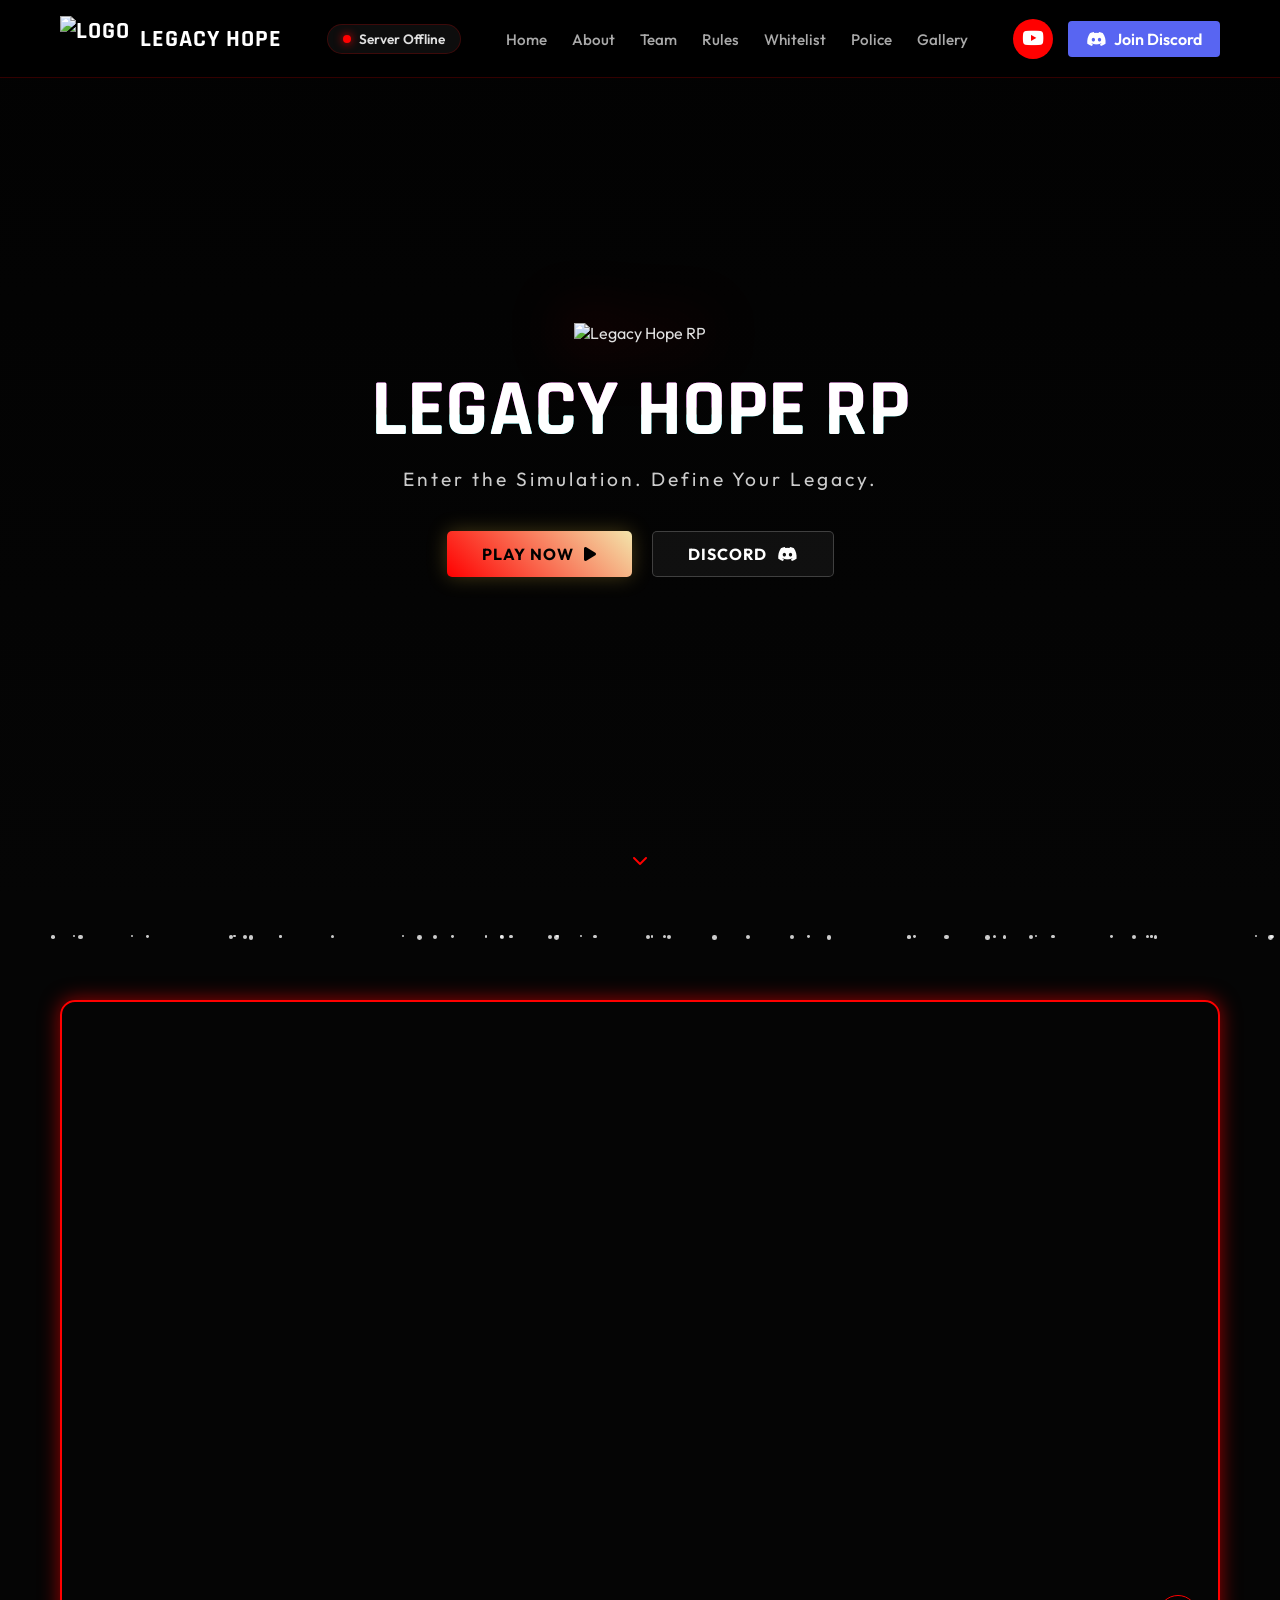
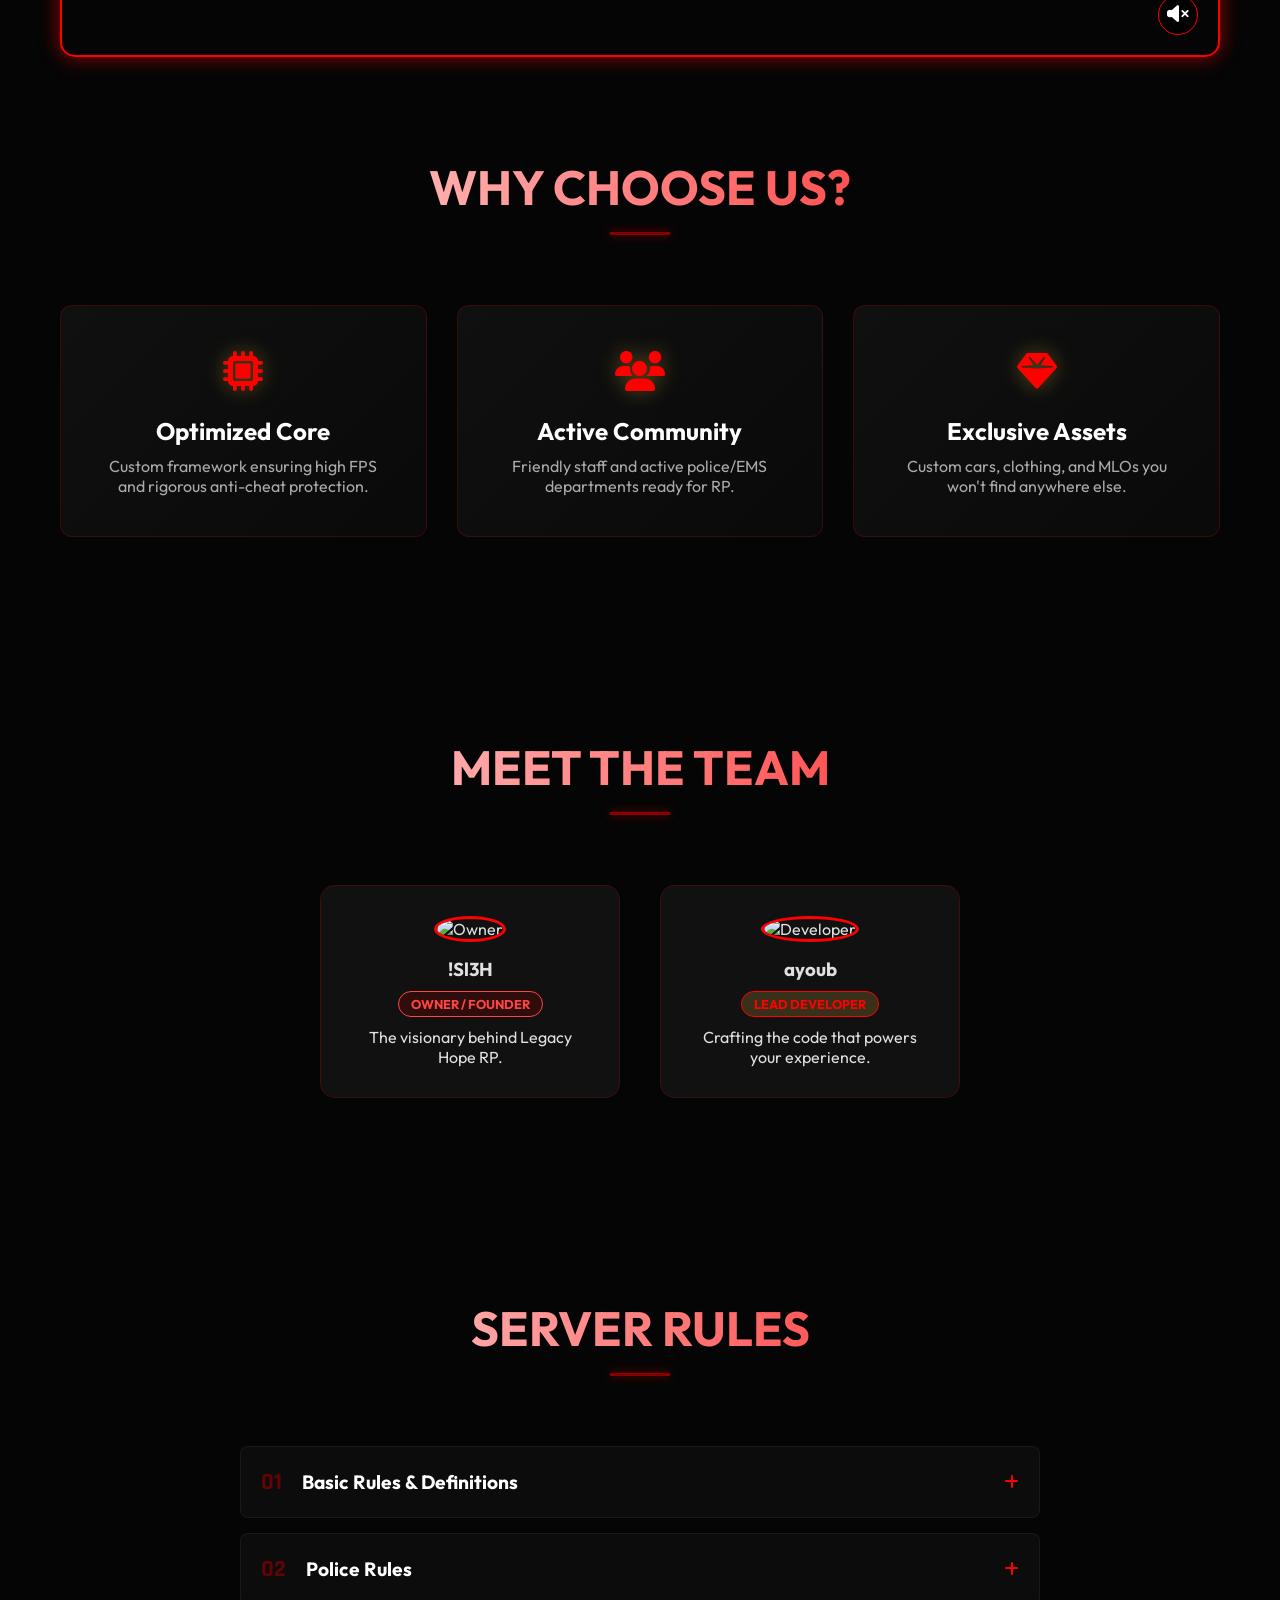
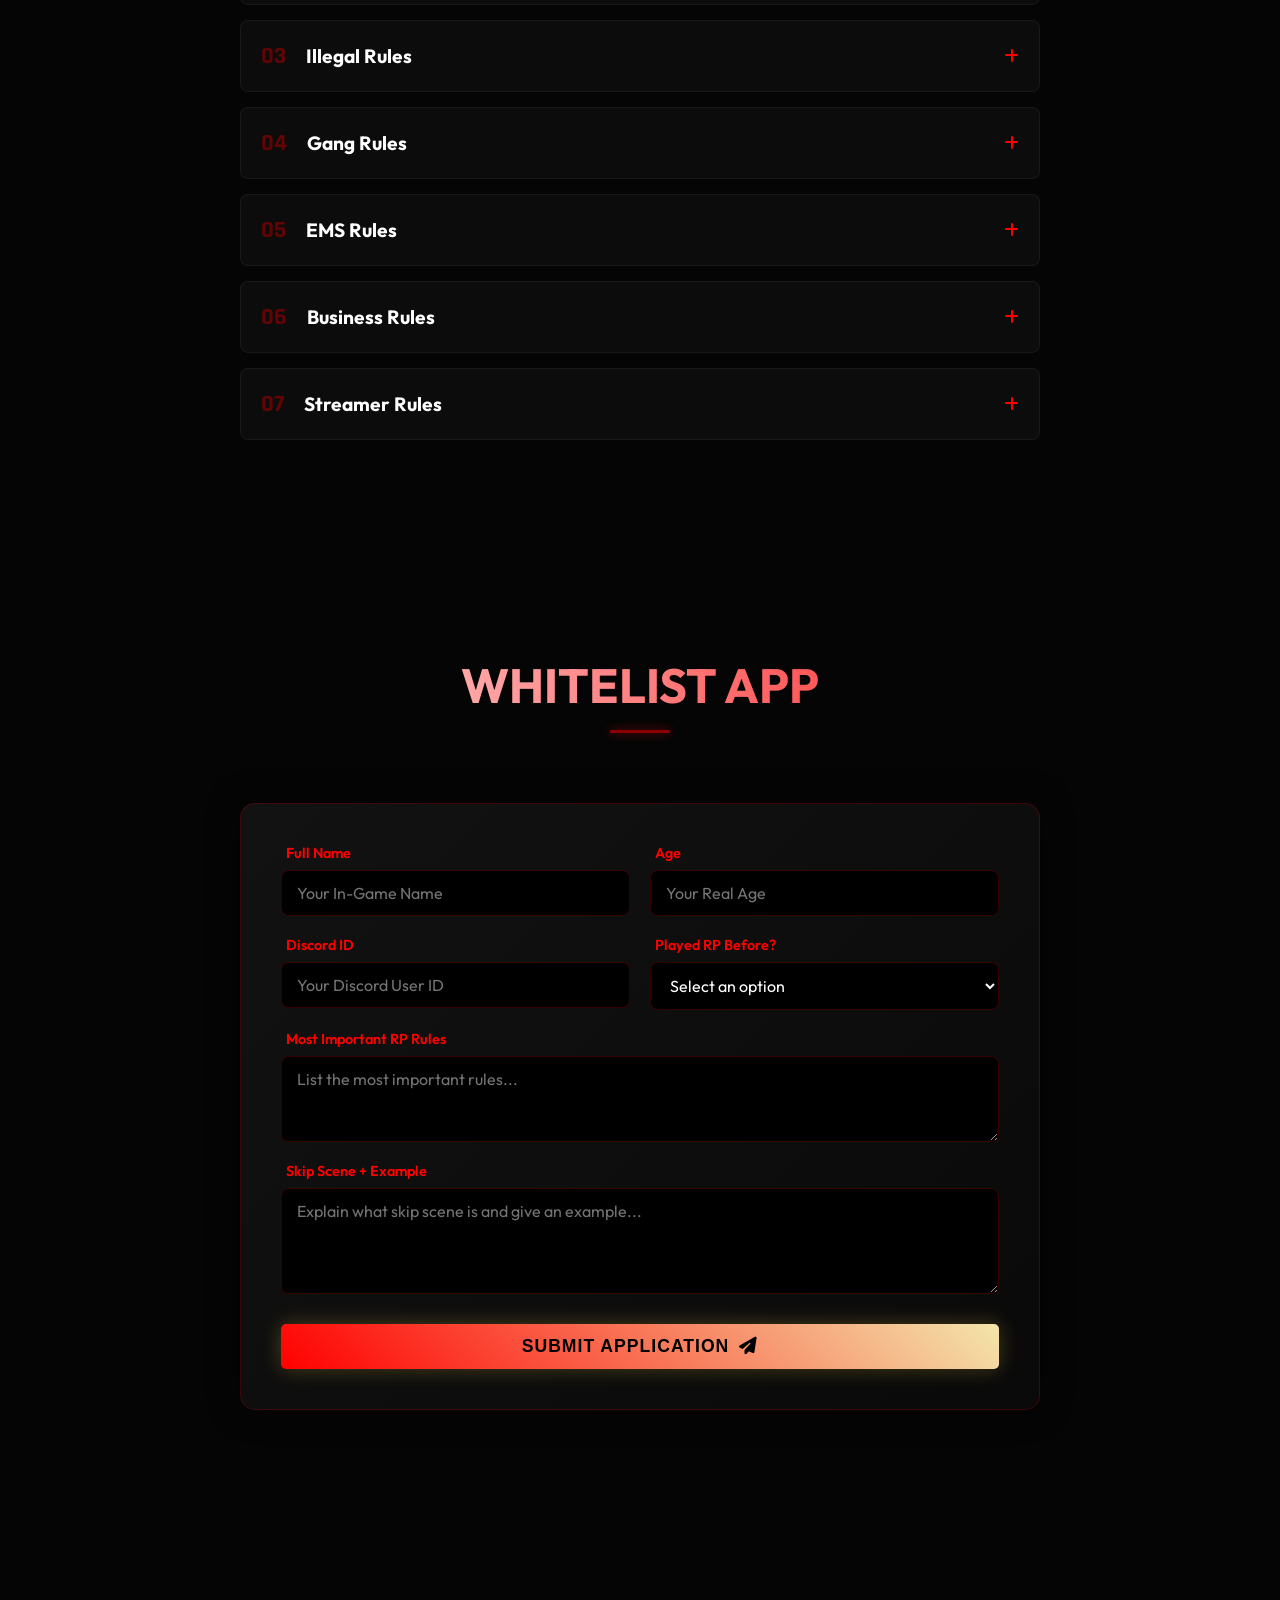
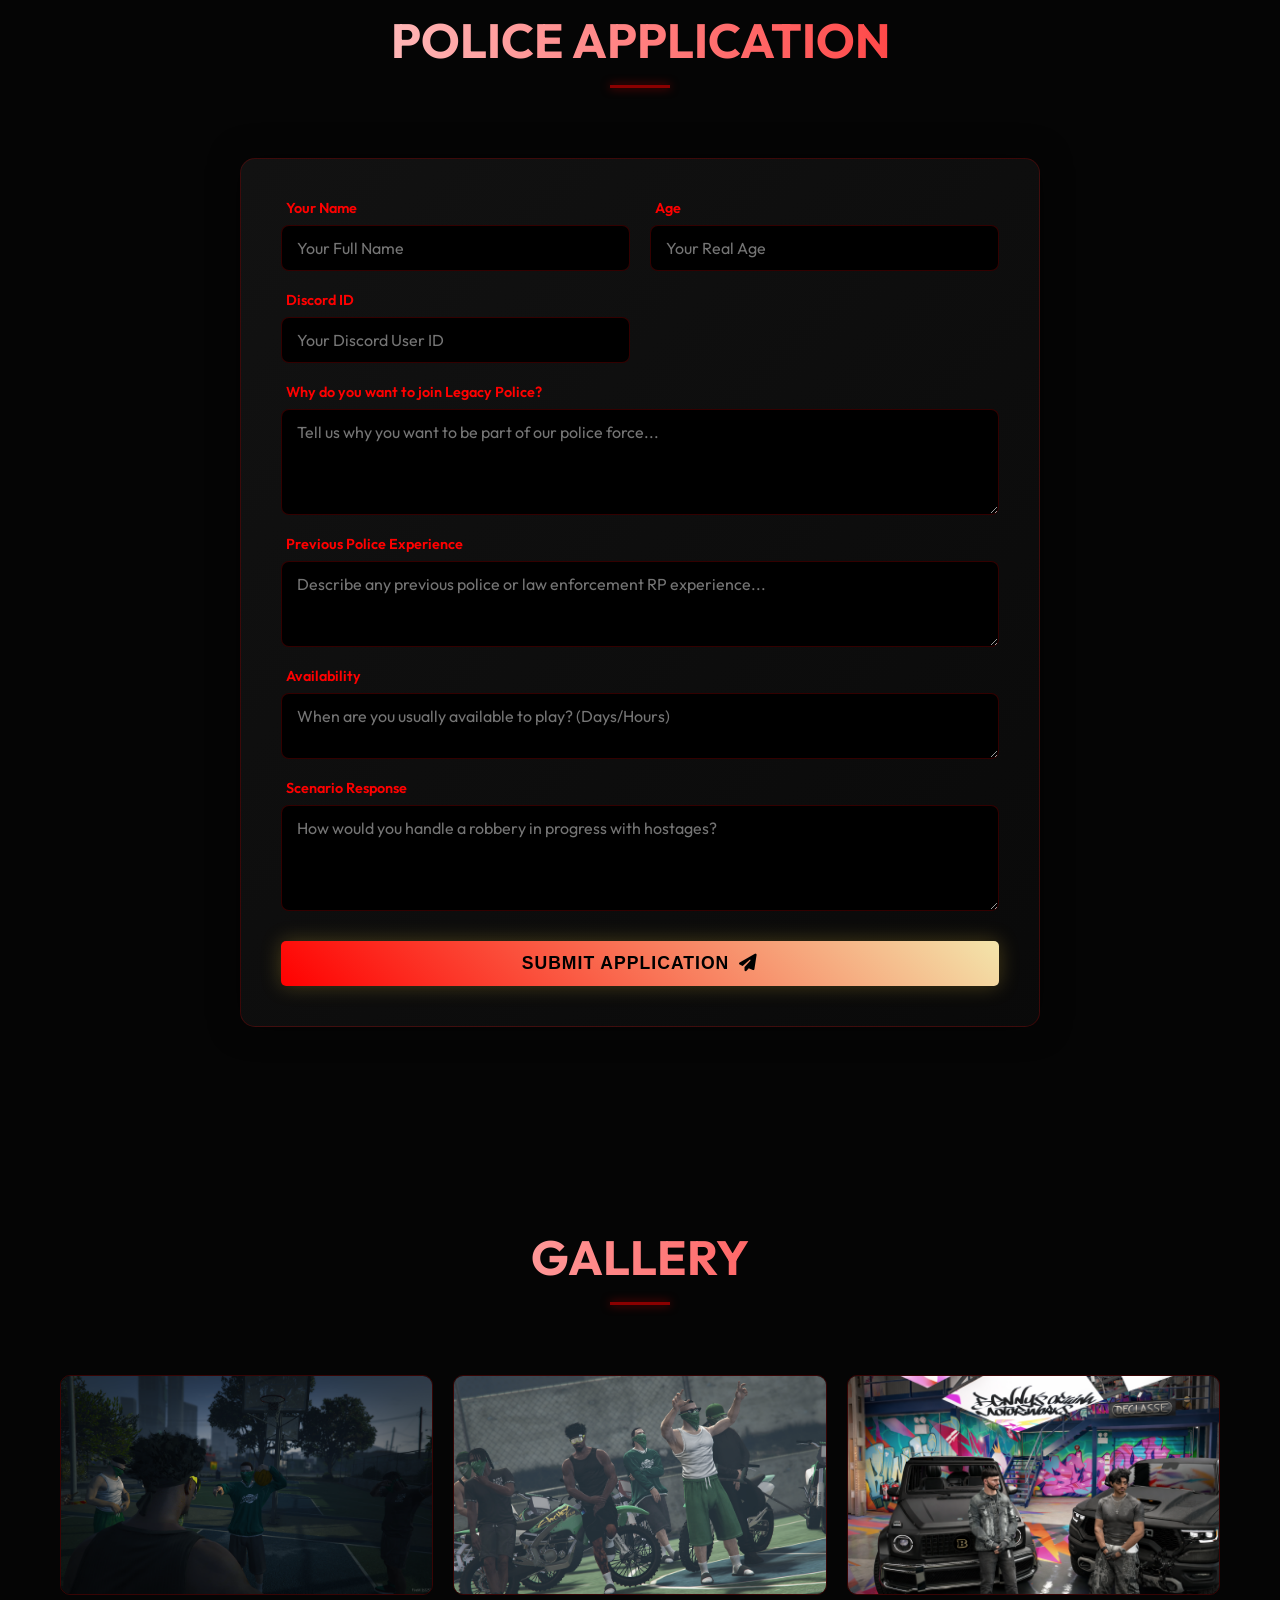
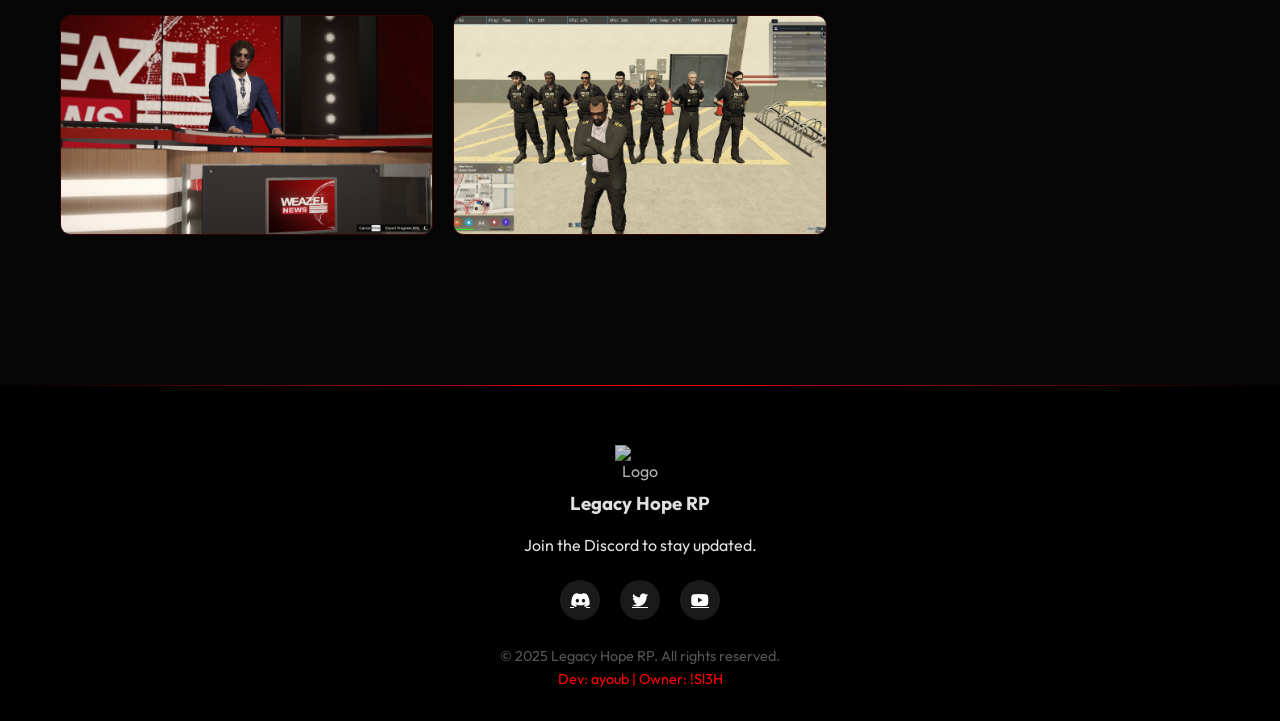
==== commit adb2cedb: "Update index.html" ====
--- a/index.html
+++ b/index.html
@@ -4,7 +4,7 @@
 <head>
     <meta charset="UTF-8">
     <meta name="viewport" content="width=device-width, initial-scale=1.0">
-    <title>Legacy Hope RP - V2</title>
+    <title>Legacy Hope RP </title>
     <meta name="description"
         content="Join Legacy Hope RP, the premier FiveM server. High FPS, Custom Scripts, and Serious RP.">
     <!-- Fonts -->
@@ -670,4 +670,5 @@
     <script src="assets/js/script.js"></script>
 </body>
 
-</html>+
+</html>
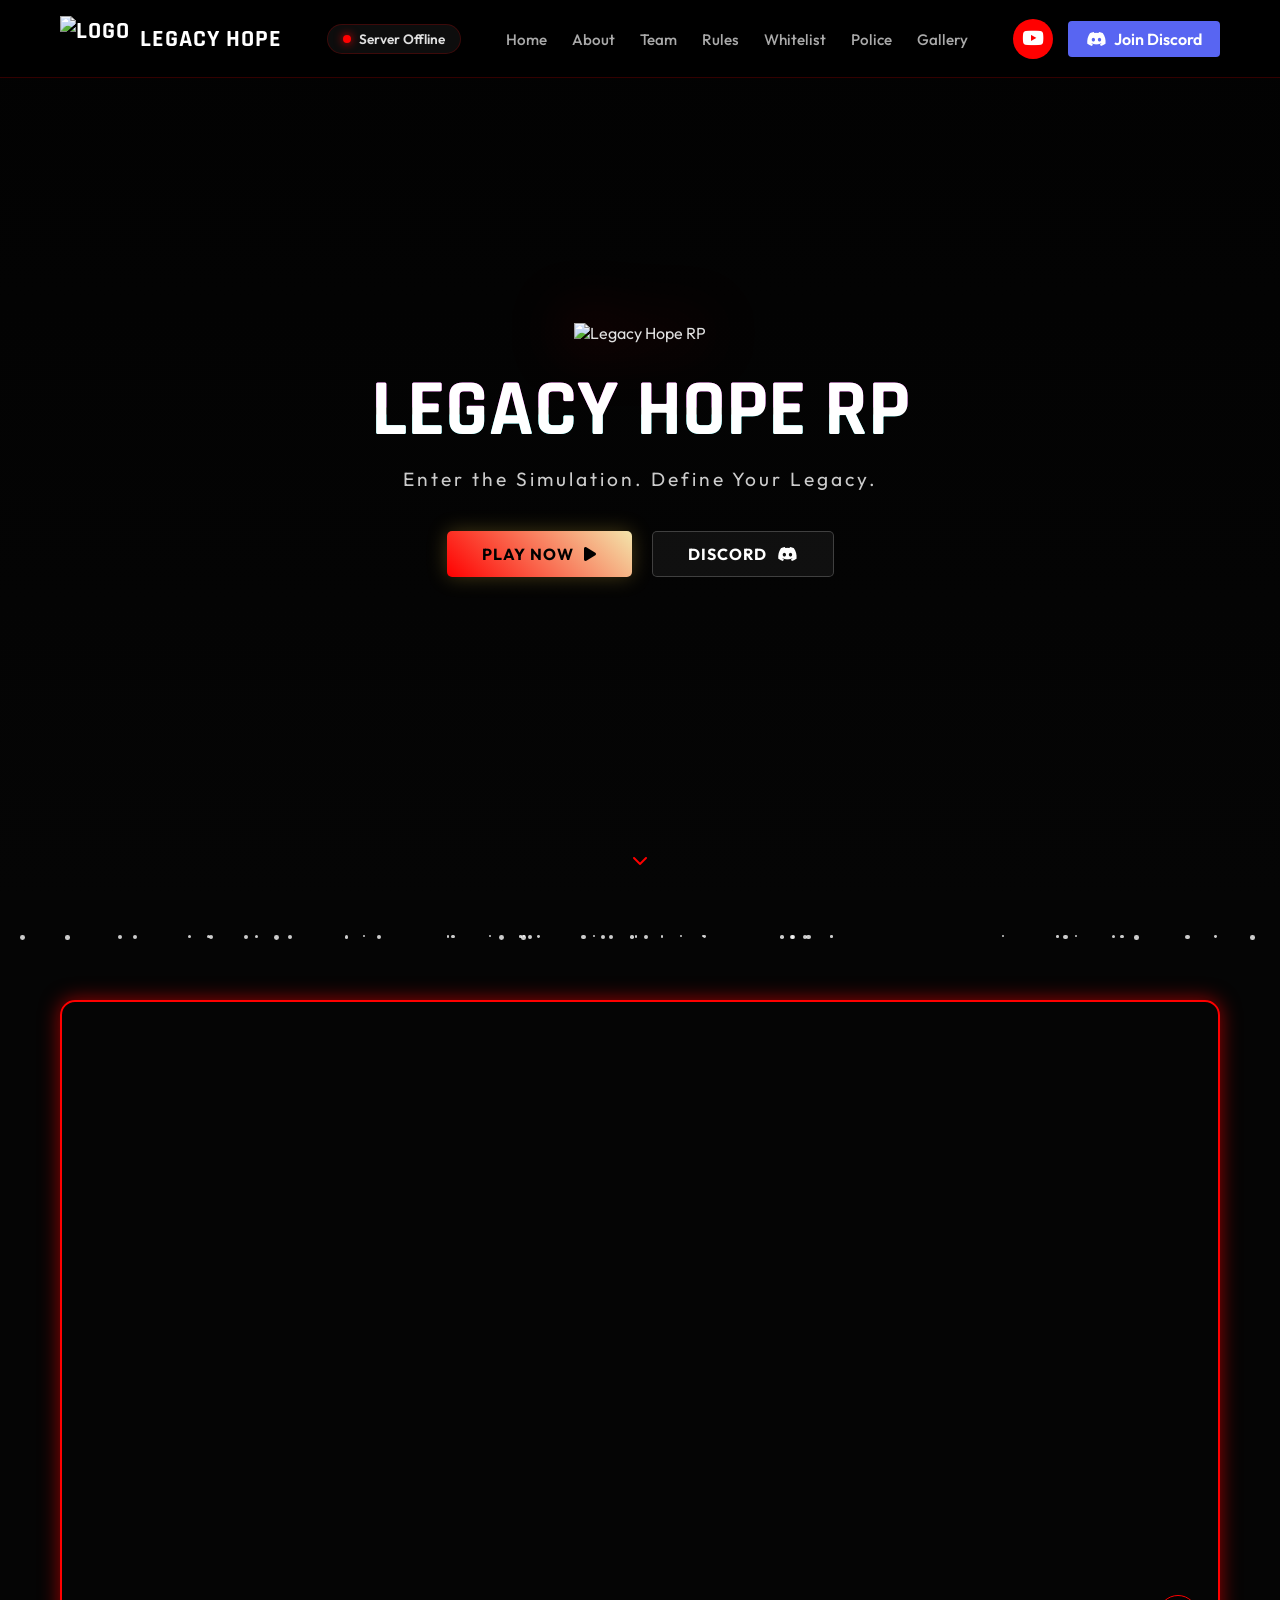
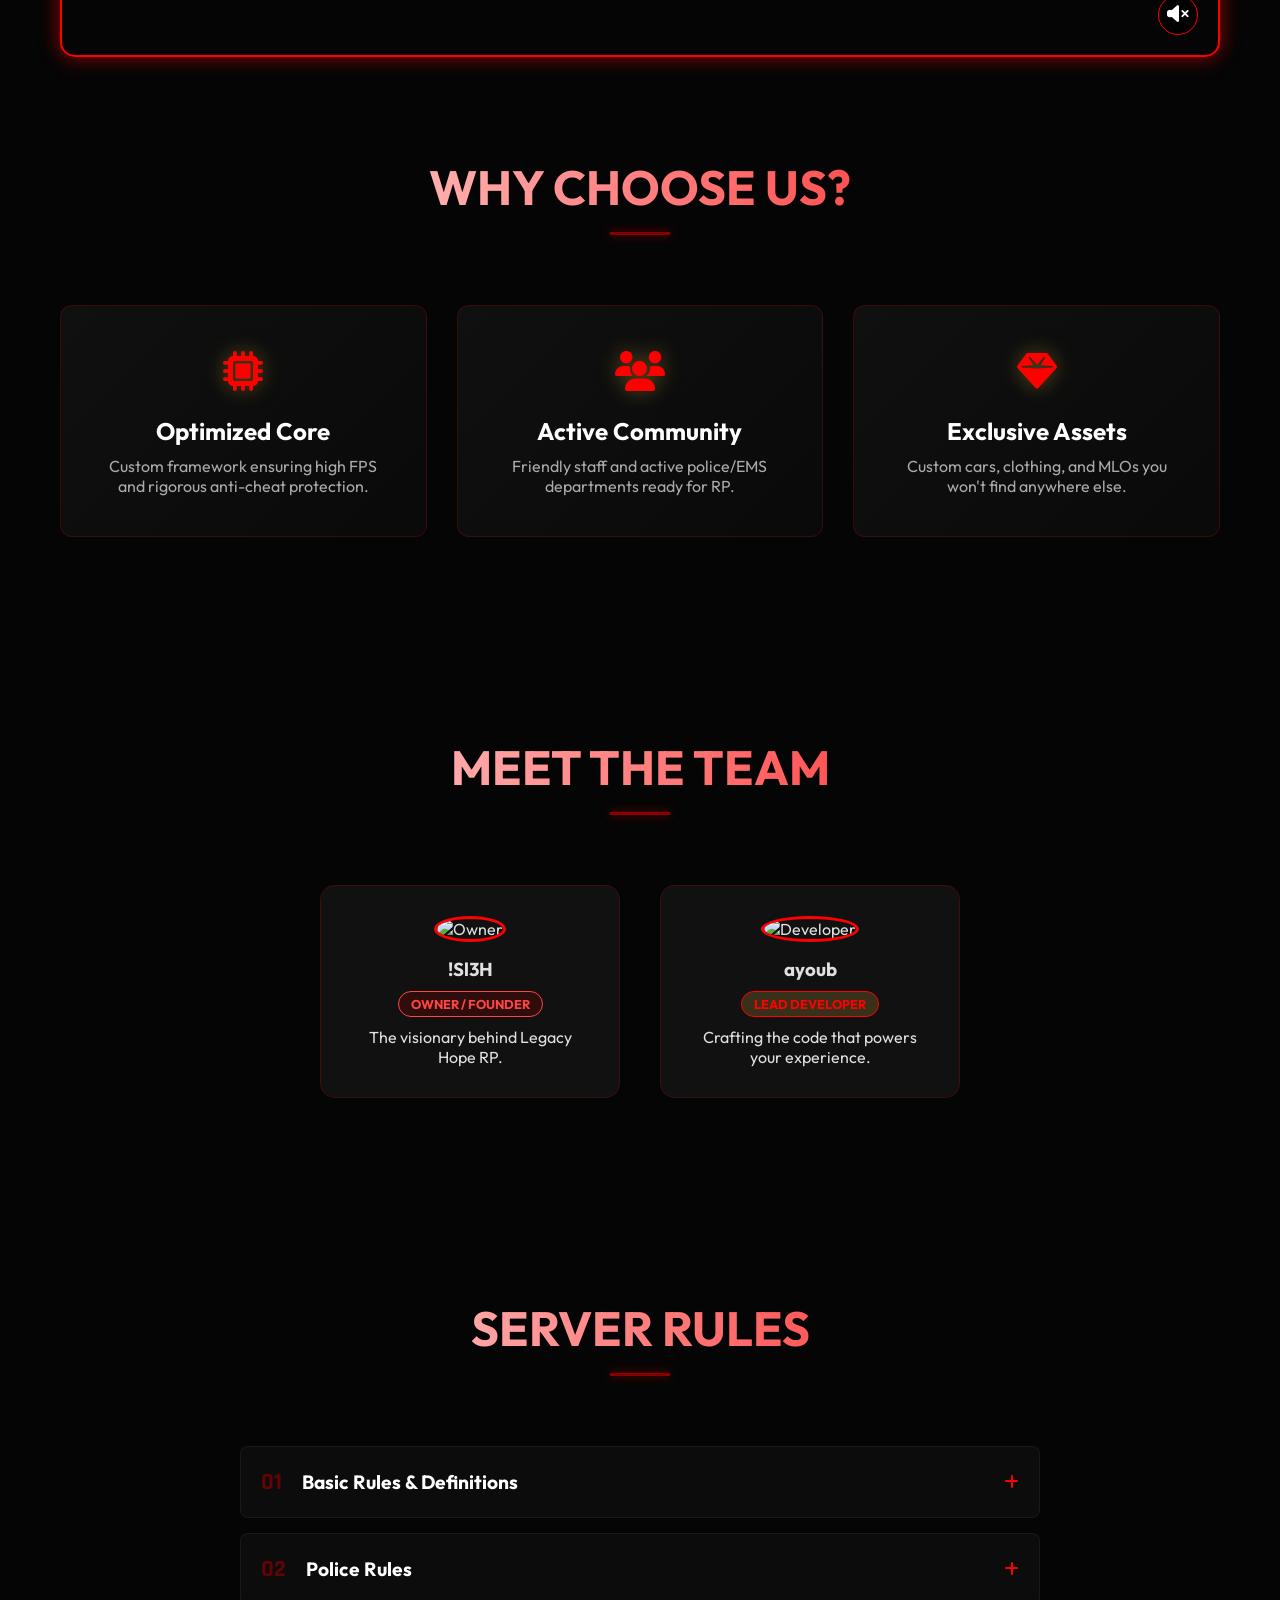
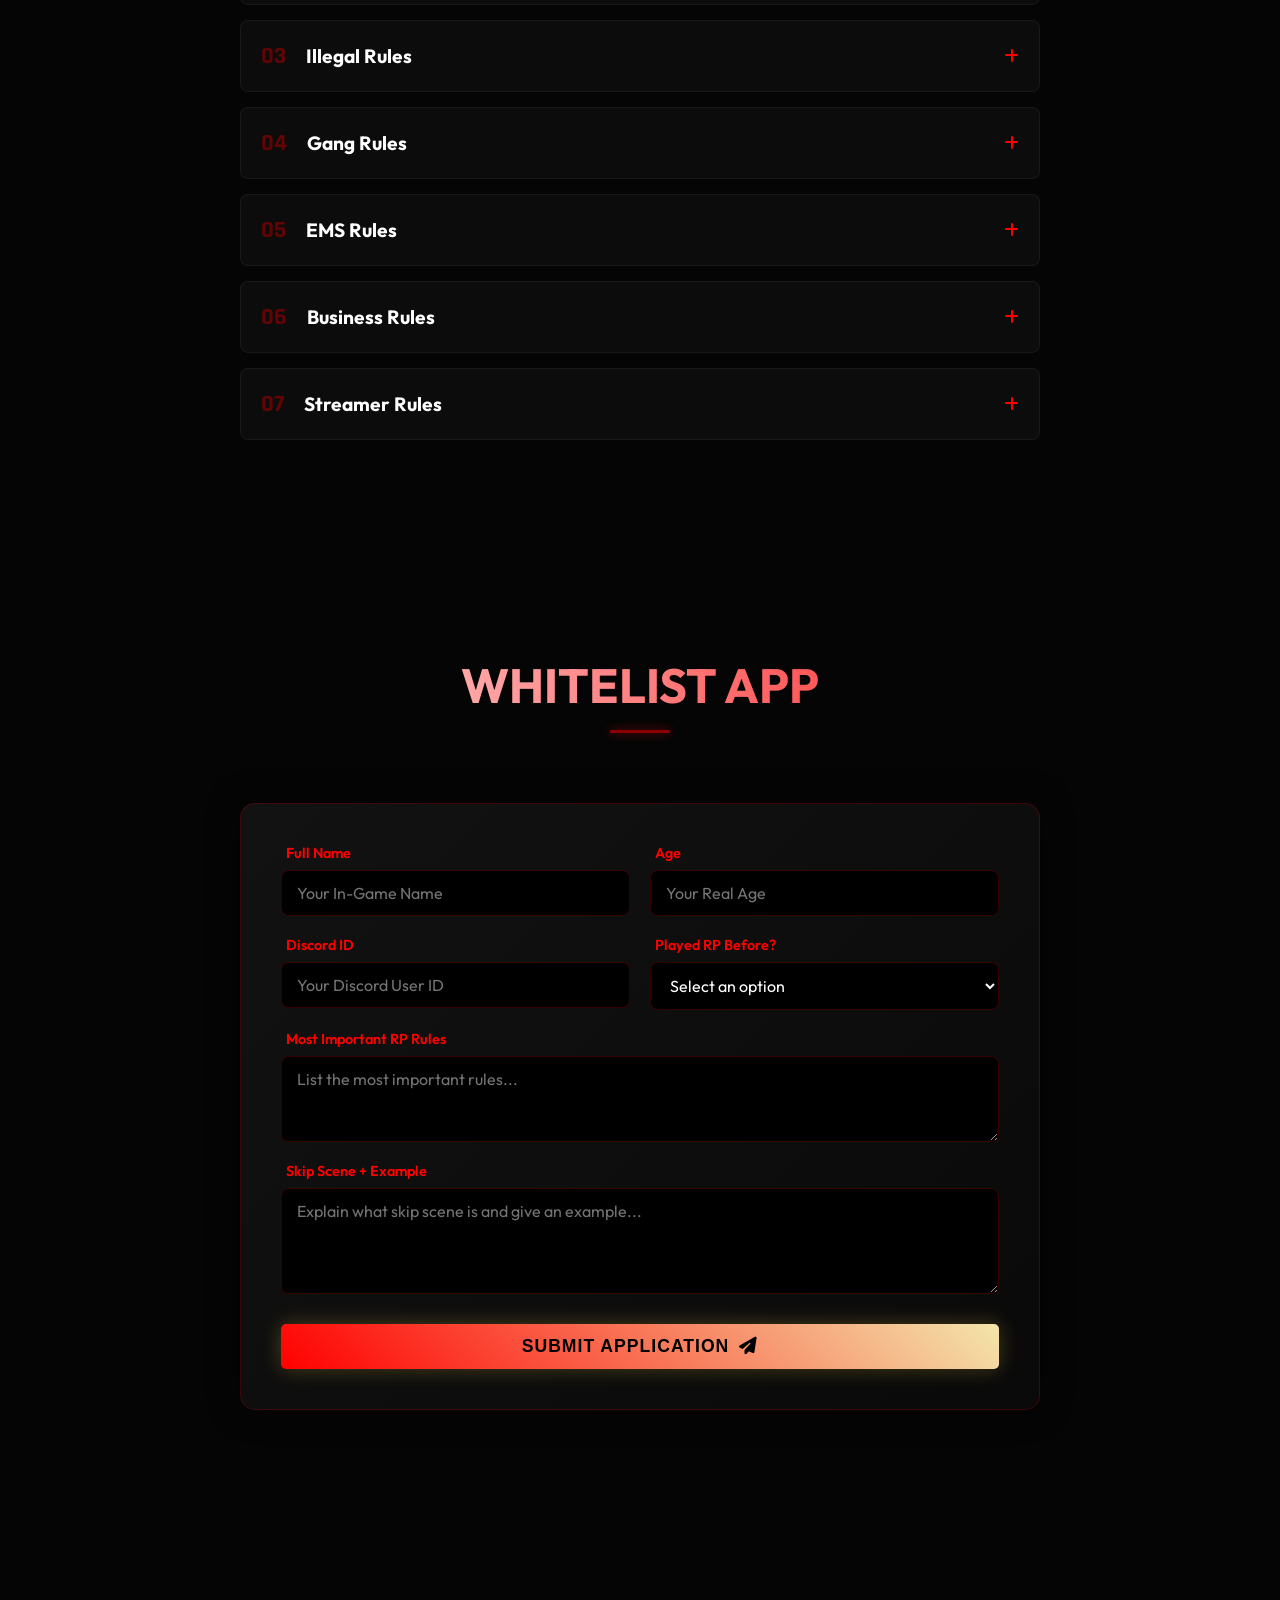
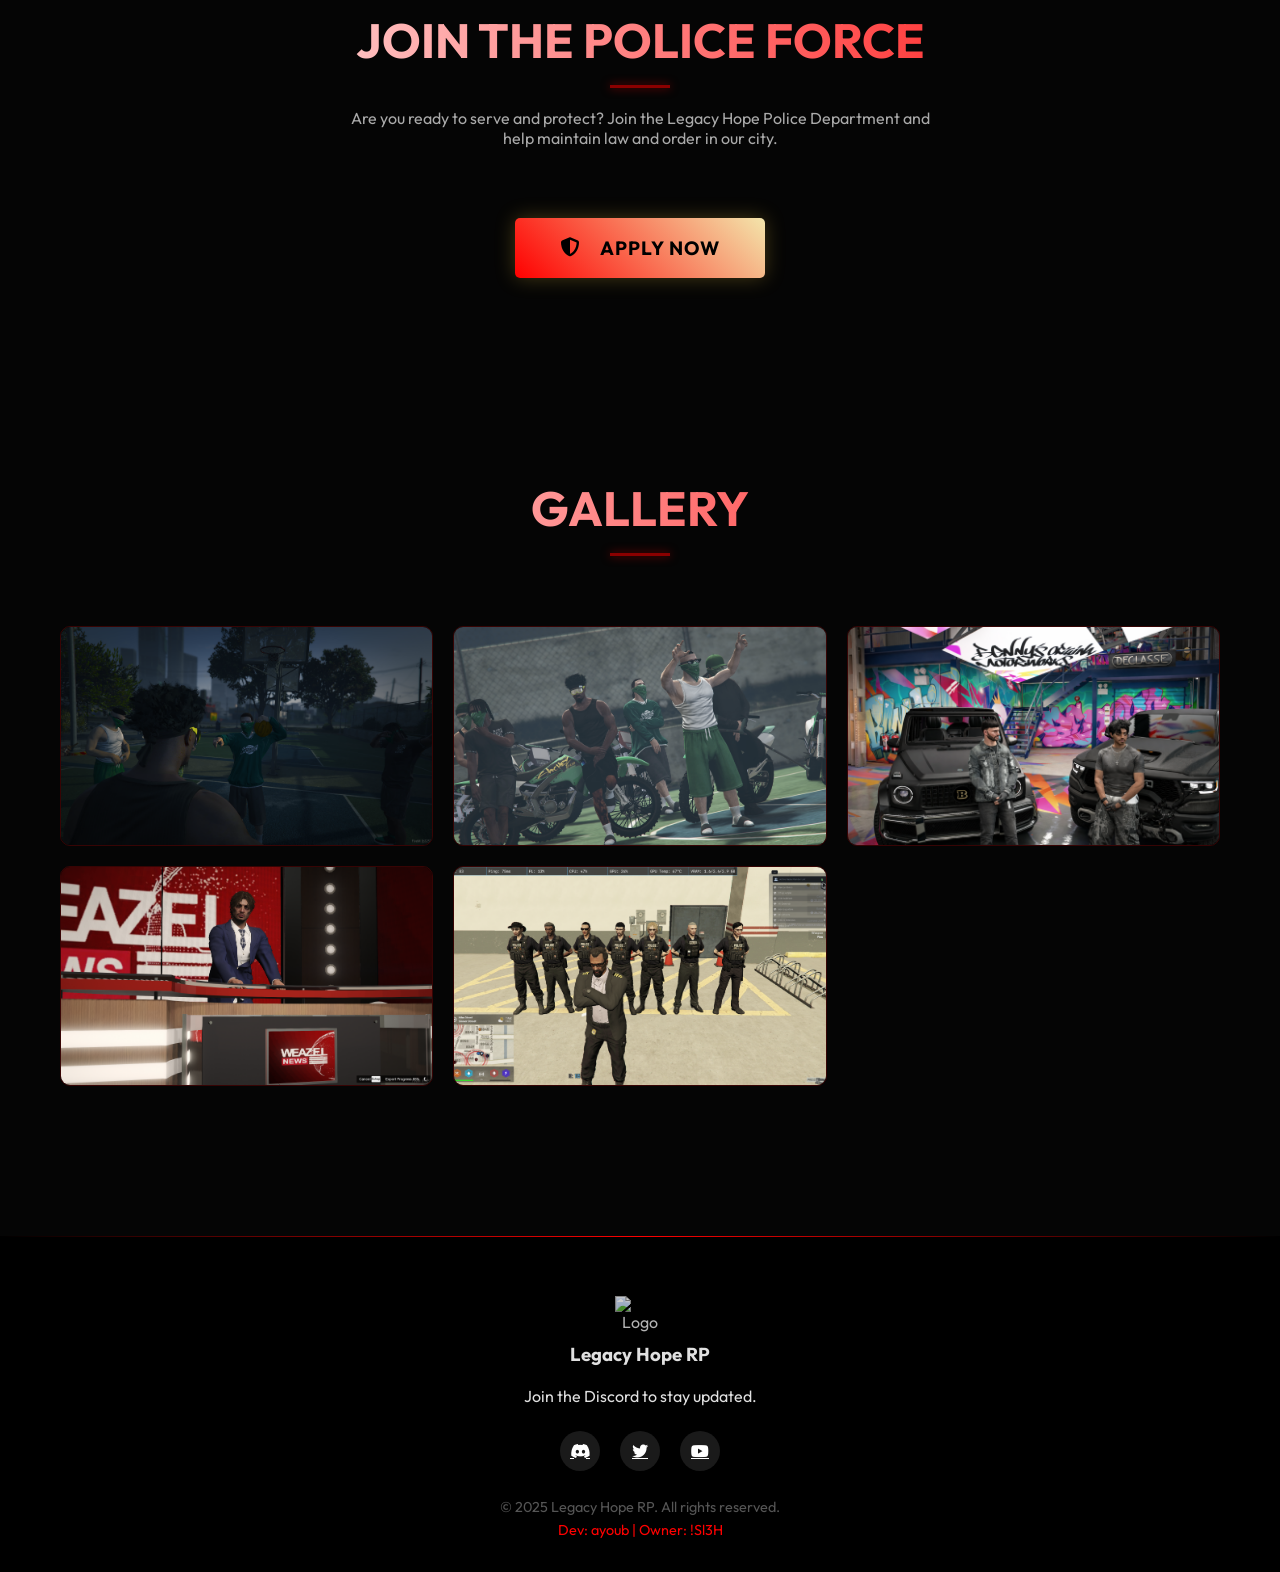
==== commit 1dad4a7b: "Add files via upload" ====
--- a/index.html
+++ b/index.html
@@ -4,7 +4,7 @@
 <head>
     <meta charset="UTF-8">
     <meta name="viewport" content="width=device-width, initial-scale=1.0">
-    <title>Legacy Hope RP </title>
+    <title>Legacy Hope RP - V2</title>
     <meta name="description"
         content="Join Legacy Hope RP, the premier FiveM server. High FPS, Custom Scripts, and Serious RP.">
     <!-- Fonts -->
@@ -60,7 +60,7 @@
                 <li><a href="#team">Team</a></li>
                 <li><a href="#rules">Rules</a></li>
                 <li><a href="#whitelist">Whitelist</a></li>
-                <li><a href="#police">Police</a></li>
+                <li><a href="police.html">Police</a></li>
                 <li><a href="#gallery">Gallery</a></li>
             </ul>
             <div class="nav-cta">
@@ -543,53 +543,24 @@
         </div>
     </section>
 
+
     <!-- Police Application Section -->
     <section id="police" class="section police-section">
         <div class="container">
             <div class="section-header" data-aos="fade-up">
-                <h2>Police Application</h2>
+                <h2>Join the Police Force</h2>
                 <div class="line"></div>
-            </div>
-            <div class="whitelist-form-container" data-aos="zoom-in">
-                <form id="policeForm">
-                    <div class="form-group">
-                        <label for="policeName">Your Name</label>
-                        <input type="text" id="policeName" name="policeName" required placeholder="Your Full Name">
-                    </div>
-                    <div class="form-group">
-                        <label for="policeAge">Age</label>
-                        <input type="number" id="policeAge" name="policeAge" required placeholder="Your Real Age">
-                    </div>
-                    <div class="form-group">
-                        <label for="policeDiscordId">Discord ID</label>
-                        <input type="text" id="policeDiscordId" name="policeDiscordId" required
-                            placeholder="Your Discord User ID">
-                    </div>
-                    <div class="form-group full-width">
-                        <label for="whyJoin">Why do you want to join Legacy Police?</label>
-                        <textarea id="whyJoin" name="whyJoin" rows="4" required
-                            placeholder="Tell us why you want to be part of our police force..."></textarea>
-                    </div>
-                    <div class="form-group full-width">
-                        <label for="experience">Previous Police Experience</label>
-                        <textarea id="experience" name="experience" rows="3" required
-                            placeholder="Describe any previous police or law enforcement RP experience..."></textarea>
-                    </div>
-                    <div class="form-group full-width">
-                        <label for="availability">Availability</label>
-                        <textarea id="availability" name="availability" rows="2" required
-                            placeholder="When are you usually available to play? (Days/Hours)"></textarea>
-                    </div>
-                    <div class="form-group full-width">
-                        <label for="scenario">Scenario Response</label>
-                        <textarea id="scenario" name="scenario" rows="4" required
-                            placeholder="How would you handle a robbery in progress with hostages?"></textarea>
-                    </div>
-                    <div class="form-group full-width">
-                        <button type="submit" class="btn-primary">Submit Application <i
-                                class="fa-solid fa-paper-plane"></i></button>
-                    </div>
-                </form>
+                <p style="color: #aaa; margin-top: 20px; max-width: 600px; margin-left: auto; margin-right: auto;">
+                    Are you ready to serve and protect? Join the Legacy Hope Police Department and help maintain law and
+                    order in our city.
+                </p>
+            </div>
+            <div style="text-align: center; margin-top: 50px;" data-aos="zoom-in">
+                <a href="police.html" class="btn-primary"
+                    style="display: inline-flex; font-size: 1.2rem; padding: 18px 45px;">
+                    <i class="fa-solid fa-shield-halved" style="margin-right: 10px;"></i>
+                    Apply Now
+                </a>
             </div>
         </div>
     </section>
@@ -670,5 +641,4 @@
     <script src="assets/js/script.js"></script>
 </body>
 
-
-</html>
+</html>
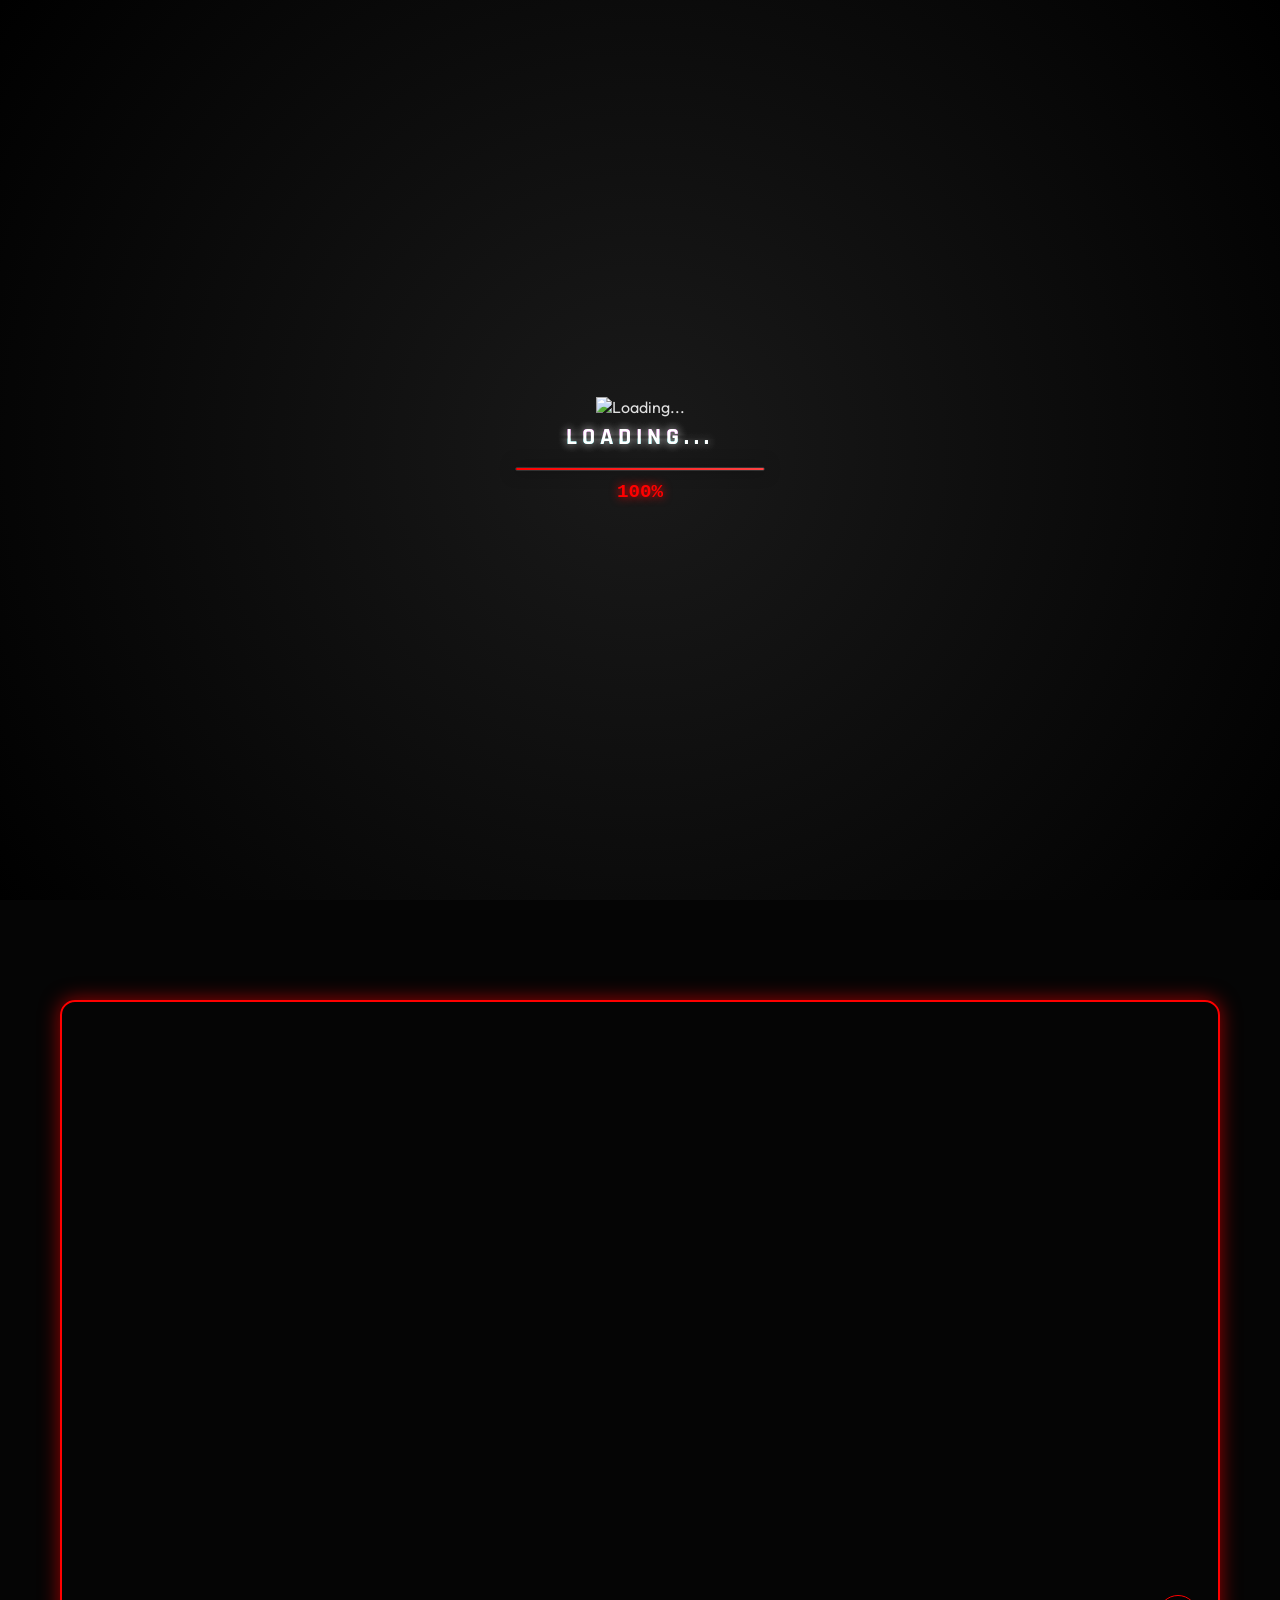
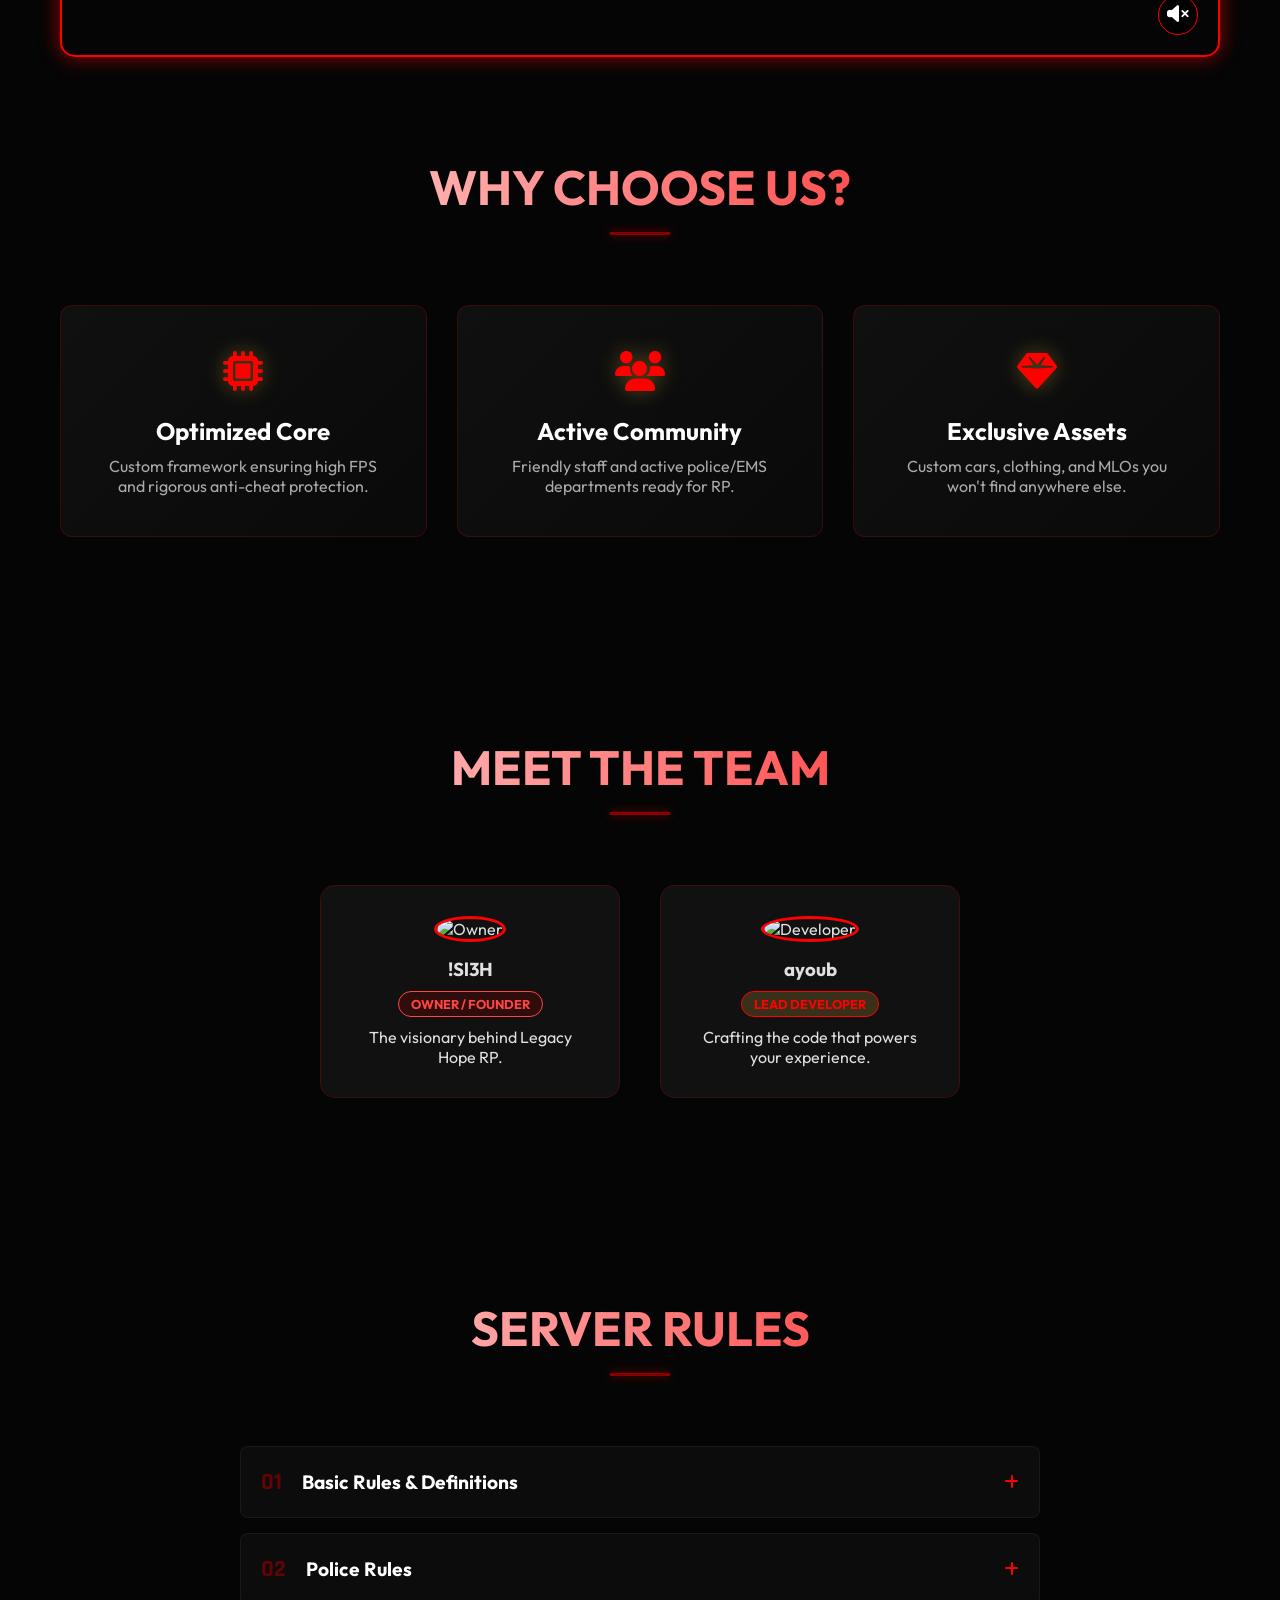
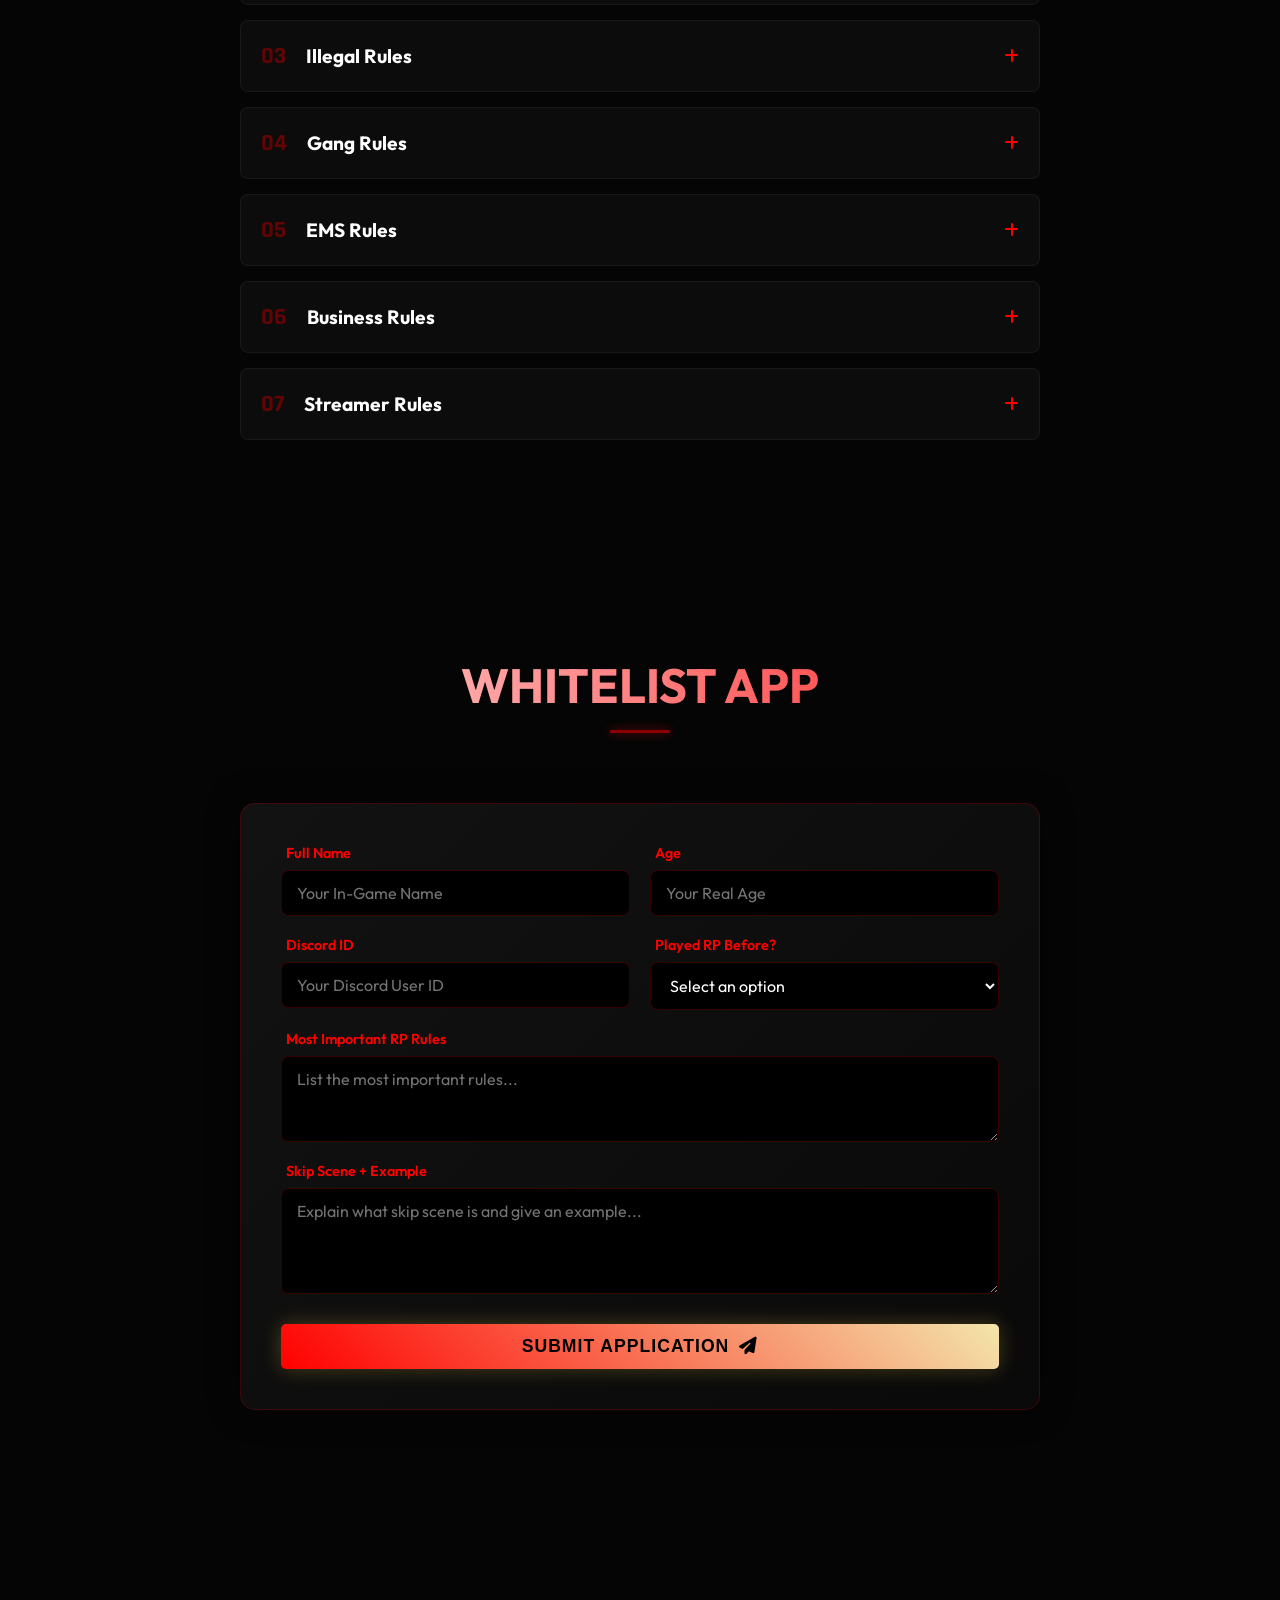
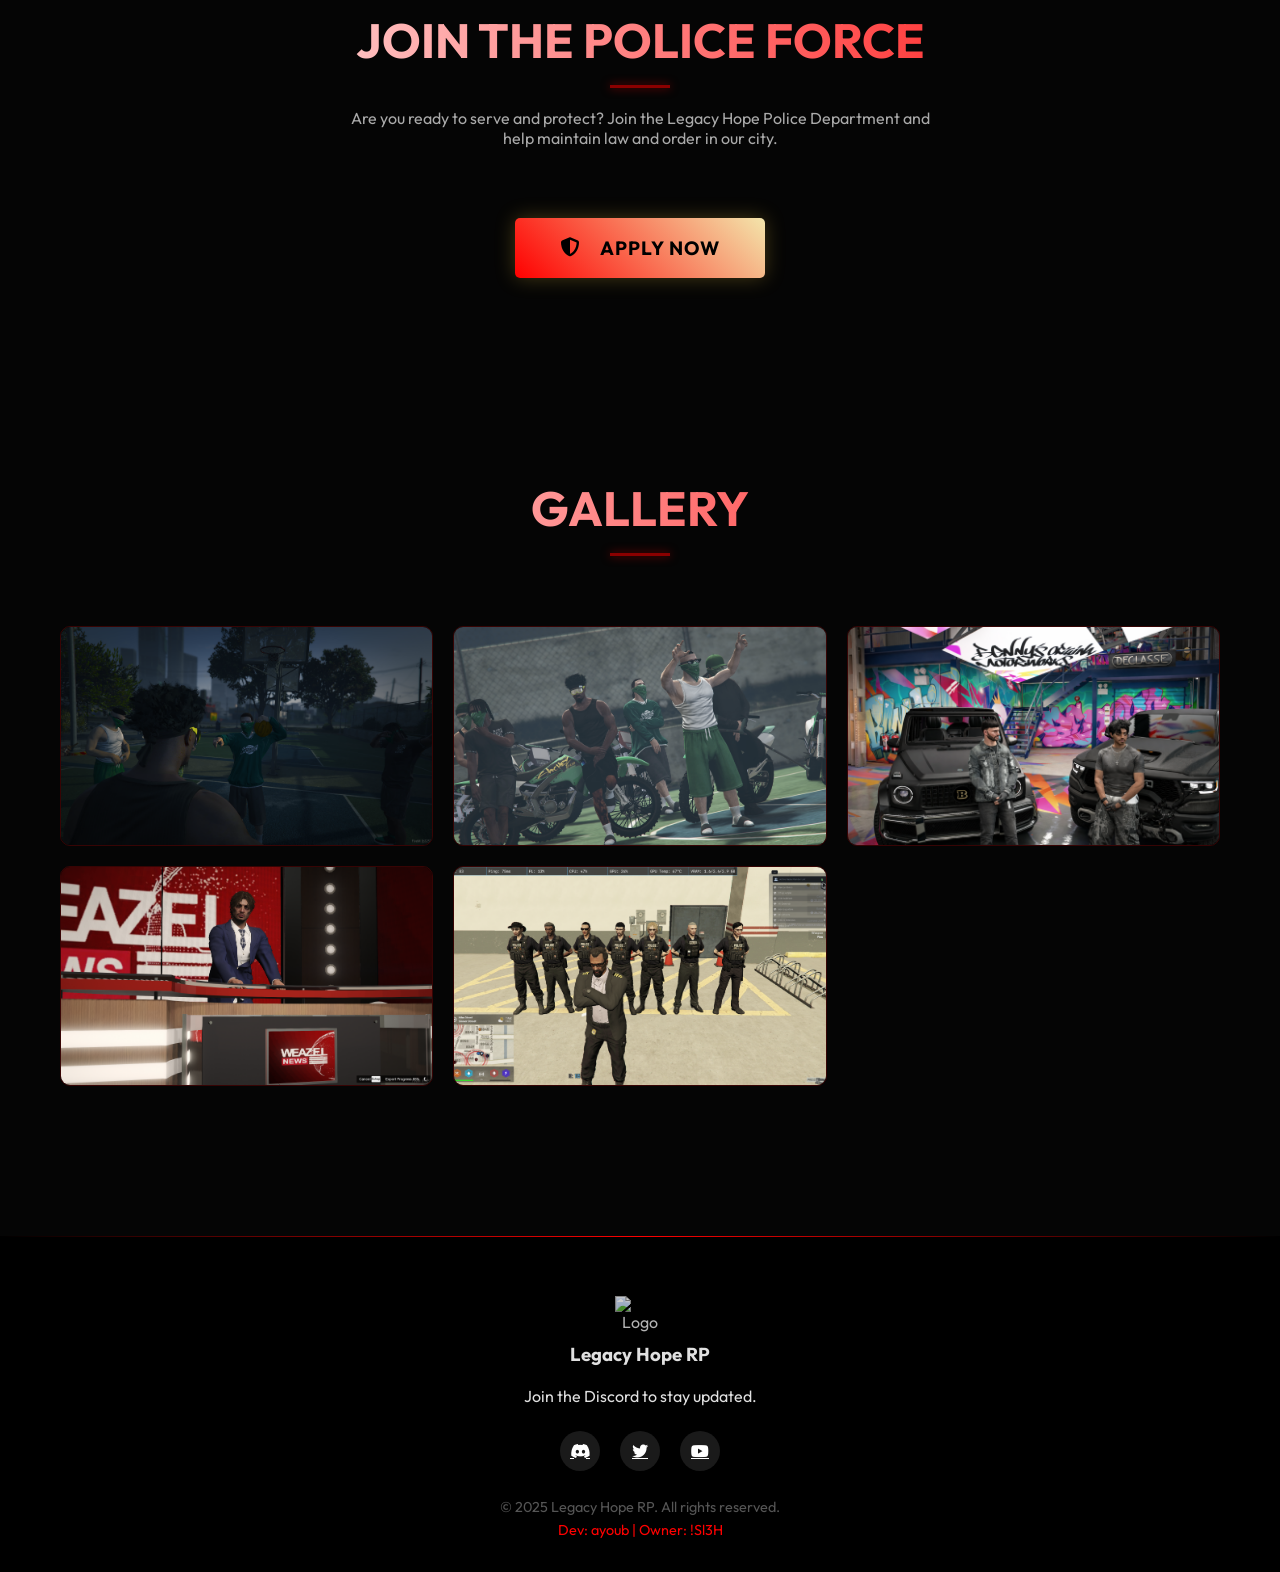
==== commit 6b45ff15: "Update index.html" ====
--- a/index.html
+++ b/index.html
@@ -4,7 +4,7 @@
 <head>
     <meta charset="UTF-8">
     <meta name="viewport" content="width=device-width, initial-scale=1.0">
-    <title>Legacy Hope RP - V2</title>
+    <title>Legacy Hope RP </title>
     <meta name="description"
         content="Join Legacy Hope RP, the premier FiveM server. High FPS, Custom Scripts, and Serious RP.">
     <!-- Fonts -->
@@ -641,4 +641,5 @@
     <script src="assets/js/script.js"></script>
 </body>
 
-</html>+
+</html>
